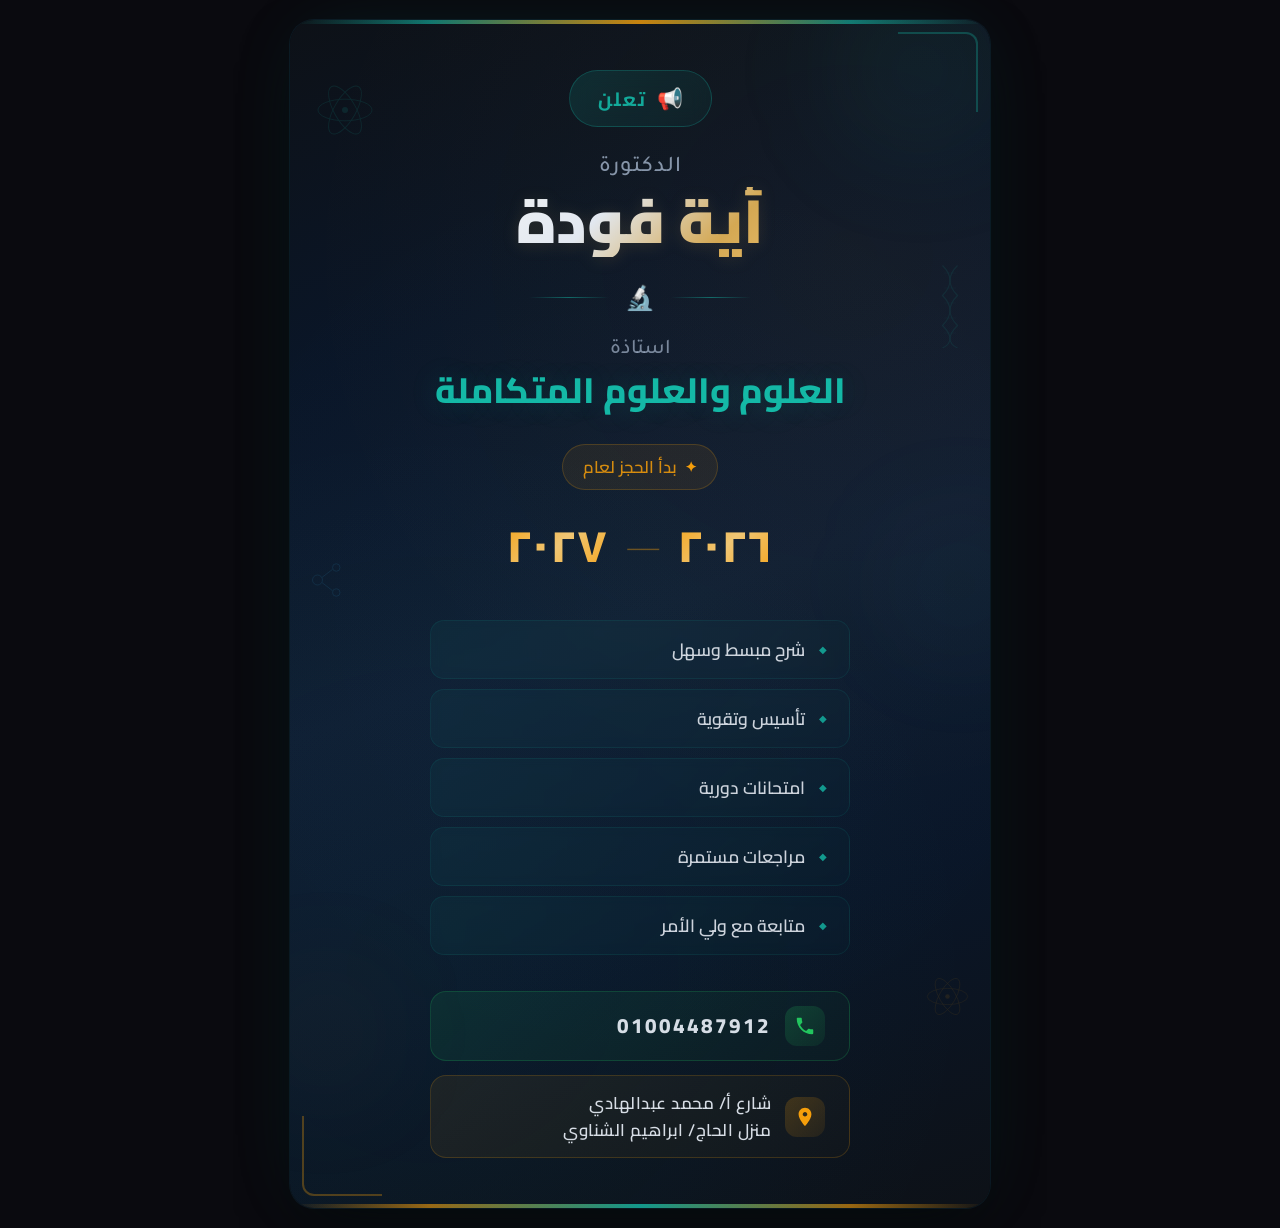
==== index.html @ d2e70451 "Initial poster design for Dr. Aya Fouda" ====
<!DOCTYPE html>
<html lang="ar" dir="rtl">
<head>
    <meta charset="UTF-8">
    <meta name="viewport" content="width=device-width, initial-scale=1.0">
    <title>الدكتورة أية فودة - استاذة العلوم</title>
    <meta name="description" content="الدكتورة أية فودة - استاذة العلوم والعلوم المتكاملة - حجز الدروس الخصوصية">
    <link rel="preconnect" href="https://fonts.googleapis.com">
    <link rel="preconnect" href="https://fonts.gstatic.com" crossorigin>
    <link href="https://fonts.googleapis.com/css2?family=Cairo:wght@400;600;700;800;900&family=Tajawal:wght@400;500;700;800;900&display=swap" rel="stylesheet">
    <link rel="stylesheet" href="style.css">
</head>
<body>
    <div class="poster" id="poster">
        <!-- Background Decorative Elements -->
        <div class="bg-pattern"></div>
        <div class="glow-orb glow-orb-1"></div>
        <div class="glow-orb glow-orb-2"></div>
        <div class="glow-orb glow-orb-3"></div>
        
        <!-- Floating Science Elements -->
        <div class="science-element atom atom-1">
            <svg viewBox="0 0 100 100" width="60" height="60">
                <ellipse cx="50" cy="50" rx="45" ry="18" fill="none" stroke="currentColor" stroke-width="1.5" transform="rotate(0 50 50)"/>
                <ellipse cx="50" cy="50" rx="45" ry="18" fill="none" stroke="currentColor" stroke-width="1.5" transform="rotate(60 50 50)"/>
                <ellipse cx="50" cy="50" rx="45" ry="18" fill="none" stroke="currentColor" stroke-width="1.5" transform="rotate(120 50 50)"/>
                <circle cx="50" cy="50" r="5" fill="currentColor"/>
            </svg>
        </div>
        <div class="science-element atom atom-2">
            <svg viewBox="0 0 100 100" width="45" height="45">
                <ellipse cx="50" cy="50" rx="45" ry="18" fill="none" stroke="currentColor" stroke-width="1.5" transform="rotate(0 50 50)"/>
                <ellipse cx="50" cy="50" rx="45" ry="18" fill="none" stroke="currentColor" stroke-width="1.5" transform="rotate(60 50 50)"/>
                <ellipse cx="50" cy="50" rx="45" ry="18" fill="none" stroke="currentColor" stroke-width="1.5" transform="rotate(120 50 50)"/>
                <circle cx="50" cy="50" r="5" fill="currentColor"/>
            </svg>
        </div>
        <div class="science-element molecule molecule-1">
            <svg viewBox="0 0 80 80" width="50" height="50">
                <circle cx="20" cy="40" r="8" fill="none" stroke="currentColor" stroke-width="1.5"/>
                <circle cx="50" cy="20" r="6" fill="none" stroke="currentColor" stroke-width="1.5"/>
                <circle cx="50" cy="60" r="6" fill="none" stroke="currentColor" stroke-width="1.5"/>
                <line x1="27" y1="36" x2="44" y2="23" stroke="currentColor" stroke-width="1.5"/>
                <line x1="27" y1="44" x2="44" y2="57" stroke="currentColor" stroke-width="1.5"/>
            </svg>
        </div>
        <div class="science-element dna dna-1">
            <svg viewBox="0 0 40 120" width="30" height="90">
                <path d="M10,10 Q30,30 10,50 Q30,70 10,90 Q30,110 10,120" fill="none" stroke="currentColor" stroke-width="1.5"/>
                <path d="M30,10 Q10,30 30,50 Q10,70 30,90 Q10,110 30,120" fill="none" stroke="currentColor" stroke-width="1.5"/>
                <line x1="12" y1="20" x2="28" y2="20" stroke="currentColor" stroke-width="1" opacity="0.5"/>
                <line x1="12" y1="40" x2="28" y2="40" stroke="currentColor" stroke-width="1" opacity="0.5"/>
                <line x1="12" y1="60" x2="28" y2="60" stroke="currentColor" stroke-width="1" opacity="0.5"/>
                <line x1="12" y1="80" x2="28" y2="80" stroke="currentColor" stroke-width="1" opacity="0.5"/>
                <line x1="12" y1="100" x2="28" y2="100" stroke="currentColor" stroke-width="1" opacity="0.5"/>
            </svg>
        </div>

        <!-- Geometric Accent Lines -->
        <div class="accent-line accent-line-top"></div>
        <div class="accent-line accent-line-bottom"></div>

        <!-- Content -->
        <div class="content">
            <!-- Header Badge -->
            <div class="header-badge">
                <span class="badge-icon">📢</span>
                <span class="badge-text">تعلن</span>
            </div>

            <!-- Main Title Section -->
            <div class="title-section">
                <p class="subtitle">الدكتورة</p>
                <h1 class="main-name">أية فودة</h1>
                <div class="title-divider">
                    <span class="divider-line"></span>
                    <span class="divider-icon">🔬</span>
                    <span class="divider-line"></span>
                </div>
                <p class="subject-title">استاذة</p>
                <h2 class="subject-name">العلوم والعلوم المتكاملة</h2>
            </div>

            <!-- Booking Section -->
            <div class="booking-section">
                <div class="booking-badge">
                    <span class="booking-icon">✦</span>
                    <span>بدأ الحجز لعام</span>
                </div>
                <div class="year-display">
                    <span class="year">٢٠٢٦</span>
                    <span class="year-separator">—</span>
                    <span class="year">٢٠٢٧</span>
                </div>
            </div>

            <!-- Features Section -->
            <div class="features-section">
                <div class="feature-item">
                    <span class="feature-icon">◆</span>
                    <span class="feature-text">شرح مبسط وسهل</span>
                </div>
                <div class="feature-item">
                    <span class="feature-icon">◆</span>
                    <span class="feature-text">تأسيس وتقوية</span>
                </div>
                <div class="feature-item">
                    <span class="feature-icon">◆</span>
                    <span class="feature-text">امتحانات دورية</span>
                </div>
                <div class="feature-item">
                    <span class="feature-icon">◆</span>
                    <span class="feature-text">مراجعات مستمرة</span>
                </div>
                <div class="feature-item">
                    <span class="feature-icon">◆</span>
                    <span class="feature-text">متابعة مع ولي الأمر</span>
                </div>
            </div>

            <!-- Contact Section -->
            <div class="contact-section">
                <div class="contact-item phone-item">
                    <div class="contact-icon-wrapper">
                        <svg class="contact-icon" viewBox="0 0 24 24" width="22" height="22" fill="currentColor">
                            <path d="M6.62 10.79c1.44 2.83 3.76 5.14 6.59 6.59l2.2-2.2c.27-.27.67-.36 1.02-.24 1.12.37 2.33.57 3.57.57.55 0 1 .45 1 1V20c0 .55-.45 1-1 1-9.39 0-17-7.61-17-17 0-.55.45-1 1-1h3.5c.55 0 1 .45 1 1 0 1.25.2 2.45.57 3.57.11.35.03.74-.25 1.02l-2.2 2.2z"/>
                        </svg>
                    </div>
                    <span class="contact-text phone-number" id="phoneNumber">01004487912</span>
                </div>
                <div class="contact-item location-item">
                    <div class="contact-icon-wrapper location-icon-wrapper">
                        <svg class="contact-icon" viewBox="0 0 24 24" width="22" height="22" fill="currentColor">
                            <path d="M12 2C8.13 2 5 5.13 5 9c0 5.25 7 13 7 13s7-7.75 7-13c0-3.87-3.13-7-7-7zm0 9.5c-1.38 0-2.5-1.12-2.5-2.5s1.12-2.5 2.5-2.5 2.5 1.12 2.5 2.5-1.12 2.5-2.5 2.5z"/>
                        </svg>
                    </div>
                    <span class="contact-text location-text">شارع أ/ محمد عبدالهادي<br>منزل الحاج/ ابراهيم الشناوي</span>
                </div>
            </div>
        </div>

        <!-- Corner Decorations -->
        <div class="corner-deco corner-top-right"></div>
        <div class="corner-deco corner-bottom-left"></div>
    </div>

    <script>
        // Add staggered animation to features
        document.addEventListener('DOMContentLoaded', () => {
            const features = document.querySelectorAll('.feature-item');
            features.forEach((feature, index) => {
                feature.style.animationDelay = `${0.8 + index * 0.15}s`;
            });
        });
    </script>
</body>
</html>
---- style.css ----
/* ============================================
   Dr. Aya Fouda - Professional Tutoring Poster
   Premium Dark Theme with Teal & Gold Accents
   ============================================ */

/* Reset & Base */
*,
*::before,
*::after {
    margin: 0;
    padding: 0;
    box-sizing: border-box;
}

body {
    font-family: 'Cairo', 'Tajawal', sans-serif;
    background: #0a0a0f;
    display: flex;
    justify-content: center;
    align-items: center;
    min-height: 100vh;
    padding: 20px;
    direction: rtl;
}

/* ============================================
   Main Poster Container
   ============================================ */
.poster {
    position: relative;
    width: 700px;
    min-height: 900px;
    background: linear-gradient(160deg, #0d1117 0%, #0a1628 25%, #0f1d32 50%, #0a1628 75%, #0d1117 100%);
    border-radius: 24px;
    overflow: hidden;
    padding: 50px 40px;
    display: flex;
    flex-direction: column;
    box-shadow:
        0 0 0 1px rgba(56, 189, 248, 0.08),
        0 25px 60px -15px rgba(0, 0, 0, 0.6),
        0 0 80px -20px rgba(20, 184, 166, 0.15);
}

/* ============================================
   Background Effects
   ============================================ */
.bg-pattern {
    position: absolute;
    top: 0;
    left: 0;
    right: 0;
    bottom: 0;
    background-image:
        radial-gradient(circle at 20% 80%, rgba(20, 184, 166, 0.04) 0%, transparent 50%),
        radial-gradient(circle at 80% 20%, rgba(245, 158, 11, 0.04) 0%, transparent 50%),
        radial-gradient(circle at 50% 50%, rgba(56, 189, 248, 0.02) 0%, transparent 70%);
    pointer-events: none;
}

.glow-orb {
    position: absolute;
    border-radius: 50%;
    filter: blur(60px);
    pointer-events: none;
    animation: pulseGlow 6s ease-in-out infinite alternate;
}

.glow-orb-1 {
    width: 200px;
    height: 200px;
    top: -50px;
    right: -30px;
    background: radial-gradient(circle, rgba(20, 184, 166, 0.15), transparent 70%);
    animation-delay: 0s;
}

.glow-orb-2 {
    width: 150px;
    height: 150px;
    bottom: 100px;
    left: -40px;
    background: radial-gradient(circle, rgba(245, 158, 11, 0.1), transparent 70%);
    animation-delay: 2s;
}

.glow-orb-3 {
    width: 180px;
    height: 180px;
    top: 40%;
    right: -60px;
    background: radial-gradient(circle, rgba(56, 189, 248, 0.08), transparent 70%);
    animation-delay: 4s;
}

@keyframes pulseGlow {
    0% { opacity: 0.5; transform: scale(0.9); }
    100% { opacity: 1; transform: scale(1.1); }
}

/* ============================================
   Science Decorative Elements
   ============================================ */
.science-element {
    position: absolute;
    pointer-events: none;
    opacity: 0.12;
    color: rgba(20, 184, 166, 1);
}

.atom-1 {
    top: 60px;
    left: 25px;
    animation: floatRotate 20s linear infinite;
}

.atom-2 {
    bottom: 180px;
    right: 20px;
    animation: floatRotate 25s linear infinite reverse;
    color: rgba(245, 158, 11, 0.8);
}

.molecule-1 {
    top: 45%;
    left: 15px;
    animation: floatUpDown 8s ease-in-out infinite;
    color: rgba(56, 189, 248, 0.9);
}

.dna-1 {
    top: 20%;
    right: 25px;
    animation: floatUpDown 10s ease-in-out infinite;
    animation-delay: 2s;
    color: rgba(20, 184, 166, 0.8);
}

@keyframes floatRotate {
    0% { transform: rotate(0deg); }
    100% { transform: rotate(360deg); }
}

@keyframes floatUpDown {
    0%, 100% { transform: translateY(0); }
    50% { transform: translateY(-15px); }
}

/* ============================================
   Accent Lines
   ============================================ */
.accent-line {
    position: absolute;
    pointer-events: none;
}

.accent-line-top {
    top: 0;
    left: 0;
    right: 0;
    height: 4px;
    background: linear-gradient(90deg,
        transparent 0%,
        rgba(20, 184, 166, 0.6) 20%,
        rgba(245, 158, 11, 0.8) 50%,
        rgba(20, 184, 166, 0.6) 80%,
        transparent 100%
    );
}

.accent-line-bottom {
    bottom: 0;
    left: 0;
    right: 0;
    height: 4px;
    background: linear-gradient(90deg,
        transparent 0%,
        rgba(245, 158, 11, 0.6) 20%,
        rgba(20, 184, 166, 0.8) 50%,
        rgba(245, 158, 11, 0.6) 80%,
        transparent 100%
    );
}

/* ============================================
   Corner Decorations
   ============================================ */
.corner-deco {
    position: absolute;
    width: 80px;
    height: 80px;
    pointer-events: none;
}

.corner-top-right {
    top: 12px;
    right: 12px;
    border-top: 2px solid rgba(20, 184, 166, 0.3);
    border-right: 2px solid rgba(20, 184, 166, 0.3);
    border-radius: 0 12px 0 0;
}

.corner-bottom-left {
    bottom: 12px;
    left: 12px;
    border-bottom: 2px solid rgba(245, 158, 11, 0.3);
    border-left: 2px solid rgba(245, 158, 11, 0.3);
    border-radius: 0 0 0 12px;
}

/* ============================================
   Content Layout
   ============================================ */
.content {
    position: relative;
    z-index: 10;
    display: flex;
    flex-direction: column;
    align-items: center;
    flex: 1;
}

/* ============================================
   Header Badge
   ============================================ */
.header-badge {
    display: inline-flex;
    align-items: center;
    gap: 10px;
    padding: 8px 28px;
    background: linear-gradient(135deg, rgba(20, 184, 166, 0.15), rgba(20, 184, 166, 0.05));
    border: 1px solid rgba(20, 184, 166, 0.25);
    border-radius: 50px;
    margin-bottom: 28px;
    animation: fadeInDown 0.6s ease-out;
    backdrop-filter: blur(10px);
}

.badge-icon {
    font-size: 1.3rem;
}

.badge-text {
    font-family: 'Cairo', sans-serif;
    font-size: 1.2rem;
    font-weight: 700;
    color: rgba(20, 184, 166, 0.9);
    letter-spacing: 2px;
}

/* ============================================
   Title Section
   ============================================ */
.title-section {
    text-align: center;
    margin-bottom: 30px;
    animation: fadeInUp 0.8s ease-out;
}

.subtitle {
    font-family: 'Tajawal', sans-serif;
    font-size: 1.4rem;
    font-weight: 500;
    color: rgba(148, 163, 184, 0.9);
    margin-bottom: 6px;
    letter-spacing: 1px;
}

.main-name {
    font-family: 'Cairo', sans-serif;
    font-size: 3.8rem;
    font-weight: 900;
    line-height: 1.15;
    margin-bottom: 16px;
    background: linear-gradient(135deg, #f5f5f5 0%, #e2e8f0 40%, #d4a853 70%, #f0c674 100%);
    -webkit-background-clip: text;
    -webkit-text-fill-color: transparent;
    background-clip: text;
    text-shadow: none;
    filter: drop-shadow(0 2px 8px rgba(212, 168, 83, 0.15));
}

.title-divider {
    display: flex;
    align-items: center;
    justify-content: center;
    gap: 16px;
    margin: 18px 0;
}

.divider-line {
    display: block;
    width: 80px;
    height: 1px;
    background: linear-gradient(90deg, transparent, rgba(20, 184, 166, 0.5), transparent);
}

.divider-icon {
    font-size: 1.5rem;
    animation: pulse 3s ease-in-out infinite;
}

@keyframes pulse {
    0%, 100% { transform: scale(1); opacity: 0.8; }
    50% { transform: scale(1.15); opacity: 1; }
}

.subject-title {
    font-family: 'Tajawal', sans-serif;
    font-size: 1.3rem;
    font-weight: 500;
    color: rgba(148, 163, 184, 0.8);
    margin-bottom: 6px;
}

.subject-name {
    font-family: 'Cairo', sans-serif;
    font-size: 2.2rem;
    font-weight: 800;
    color: #14b8a6;
    text-shadow: 0 0 30px rgba(20, 184, 166, 0.2);
    line-height: 1.3;
}

/* ============================================
   Booking Section
   ============================================ */
.booking-section {
    text-align: center;
    margin-bottom: 32px;
    animation: fadeInUp 1s ease-out;
}

.booking-badge {
    display: inline-flex;
    align-items: center;
    gap: 8px;
    padding: 6px 20px;
    background: rgba(245, 158, 11, 0.08);
    border: 1px solid rgba(245, 158, 11, 0.2);
    border-radius: 30px;
    margin-bottom: 14px;
    font-family: 'Cairo', sans-serif;
    font-size: 1.05rem;
    font-weight: 600;
    color: rgba(245, 158, 11, 0.85);
}

.booking-icon {
    color: #f59e0b;
    font-size: 0.9rem;
    animation: sparkle 2s ease-in-out infinite;
}

@keyframes sparkle {
    0%, 100% { opacity: 0.6; transform: scale(1) rotate(0deg); }
    50% { opacity: 1; transform: scale(1.3) rotate(180deg); }
}

.year-display {
    display: flex;
    align-items: center;
    justify-content: center;
    gap: 16px;
}

.year {
    font-family: 'Cairo', sans-serif;
    font-size: 2.8rem;
    font-weight: 900;
    background: linear-gradient(135deg, #f59e0b, #f0c674, #f59e0b);
    -webkit-background-clip: text;
    -webkit-text-fill-color: transparent;
    background-clip: text;
    letter-spacing: 2px;
}

.year-separator {
    color: rgba(245, 158, 11, 0.4);
    font-size: 2rem;
    font-weight: 300;
}

/* ============================================
   Features Section
   ============================================ */
.features-section {
    width: 100%;
    max-width: 420px;
    margin: 0 auto 36px;
    display: flex;
    flex-direction: column;
    gap: 10px;
}

.feature-item {
    display: flex;
    align-items: center;
    gap: 14px;
    padding: 12px 22px;
    background: linear-gradient(135deg, rgba(20, 184, 166, 0.06), rgba(20, 184, 166, 0.02));
    border: 1px solid rgba(20, 184, 166, 0.1);
    border-radius: 14px;
    transition: all 0.3s cubic-bezier(0.4, 0, 0.2, 1);
    animation: fadeInRight 0.6s ease-out both;
    backdrop-filter: blur(5px);
}

.feature-item:hover {
    background: linear-gradient(135deg, rgba(20, 184, 166, 0.12), rgba(20, 184, 166, 0.04));
    border-color: rgba(20, 184, 166, 0.25);
    transform: translateX(-4px);
    box-shadow: 0 4px 20px -5px rgba(20, 184, 166, 0.15);
}

.feature-icon {
    color: #14b8a6;
    font-size: 0.65rem;
    flex-shrink: 0;
    opacity: 0.8;
}

.feature-text {
    font-family: 'Cairo', sans-serif;
    font-size: 1.1rem;
    font-weight: 600;
    color: rgba(226, 232, 240, 0.9);
}

/* ============================================
   Contact Section
   ============================================ */
.contact-section {
    width: 100%;
    max-width: 420px;
    margin: auto auto 0;
    display: flex;
    flex-direction: column;
    gap: 14px;
    animation: fadeInUp 1.2s ease-out;
}

.contact-item {
    display: flex;
    align-items: center;
    gap: 14px;
    padding: 14px 24px;
    border-radius: 16px;
    transition: all 0.3s ease;
}

.phone-item {
    background: linear-gradient(135deg, rgba(34, 197, 94, 0.1), rgba(34, 197, 94, 0.03));
    border: 1px solid rgba(34, 197, 94, 0.2);
}

.phone-item:hover {
    background: linear-gradient(135deg, rgba(34, 197, 94, 0.15), rgba(34, 197, 94, 0.05));
    border-color: rgba(34, 197, 94, 0.35);
    box-shadow: 0 4px 20px -5px rgba(34, 197, 94, 0.15);
}

.location-item {
    background: linear-gradient(135deg, rgba(245, 158, 11, 0.08), rgba(245, 158, 11, 0.02));
    border: 1px solid rgba(245, 158, 11, 0.18);
}

.location-item:hover {
    background: linear-gradient(135deg, rgba(245, 158, 11, 0.12), rgba(245, 158, 11, 0.04));
    border-color: rgba(245, 158, 11, 0.3);
    box-shadow: 0 4px 20px -5px rgba(245, 158, 11, 0.15);
}

.contact-icon-wrapper {
    width: 40px;
    height: 40px;
    border-radius: 12px;
    display: flex;
    align-items: center;
    justify-content: center;
    flex-shrink: 0;
    background: linear-gradient(135deg, rgba(34, 197, 94, 0.2), rgba(34, 197, 94, 0.08));
    color: #22c55e;
}

.location-icon-wrapper {
    background: linear-gradient(135deg, rgba(245, 158, 11, 0.2), rgba(245, 158, 11, 0.08));
    color: #f59e0b;
}

.contact-icon {
    color: inherit;
}

.contact-text {
    font-family: 'Cairo', sans-serif;
    font-size: 1.15rem;
    font-weight: 700;
    color: rgba(226, 232, 240, 0.95);
    letter-spacing: 0.5px;
}

.phone-number {
    direction: ltr;
    unicode-bidi: bidi-override;
    font-size: 1.3rem;
    font-weight: 800;
    letter-spacing: 2px;
}

.location-text {
    line-height: 1.6;
    font-size: 1.05rem;
    font-weight: 600;
}

/* ============================================
   Animations
   ============================================ */
@keyframes fadeInDown {
    from { opacity: 0; transform: translateY(-20px); }
    to { opacity: 1; transform: translateY(0); }
}

@keyframes fadeInUp {
    from { opacity: 0; transform: translateY(20px); }
    to { opacity: 1; transform: translateY(0); }
}

@keyframes fadeInRight {
    from { opacity: 0; transform: translateX(25px); }
    to { opacity: 1; transform: translateX(0); }
}

/* ============================================
   Responsive
   ============================================ */
@media (max-width: 740px) {
    .poster {
        width: 100%;
        max-width: 500px;
        min-height: 750px;
        padding: 36px 24px;
        border-radius: 18px;
    }

    .main-name {
        font-size: 2.8rem;
    }

    .subject-name {
        font-size: 1.7rem;
    }

    .year {
        font-size: 2.2rem;
    }

    .features-section,
    .contact-section {
        max-width: 100%;
    }

    .feature-item {
        padding: 10px 16px;
    }

    .contact-item {
        padding: 12px 18px;
    }

    .science-element {
        display: none;
    }
}

@media (max-width: 400px) {
    body {
        padding: 10px;
    }

    .poster {
        padding: 28px 16px;
        border-radius: 14px;
    }

    .main-name {
        font-size: 2.2rem;
    }

    .subject-name {
        font-size: 1.4rem;
    }

    .year {
        font-size: 1.8rem;
    }
}
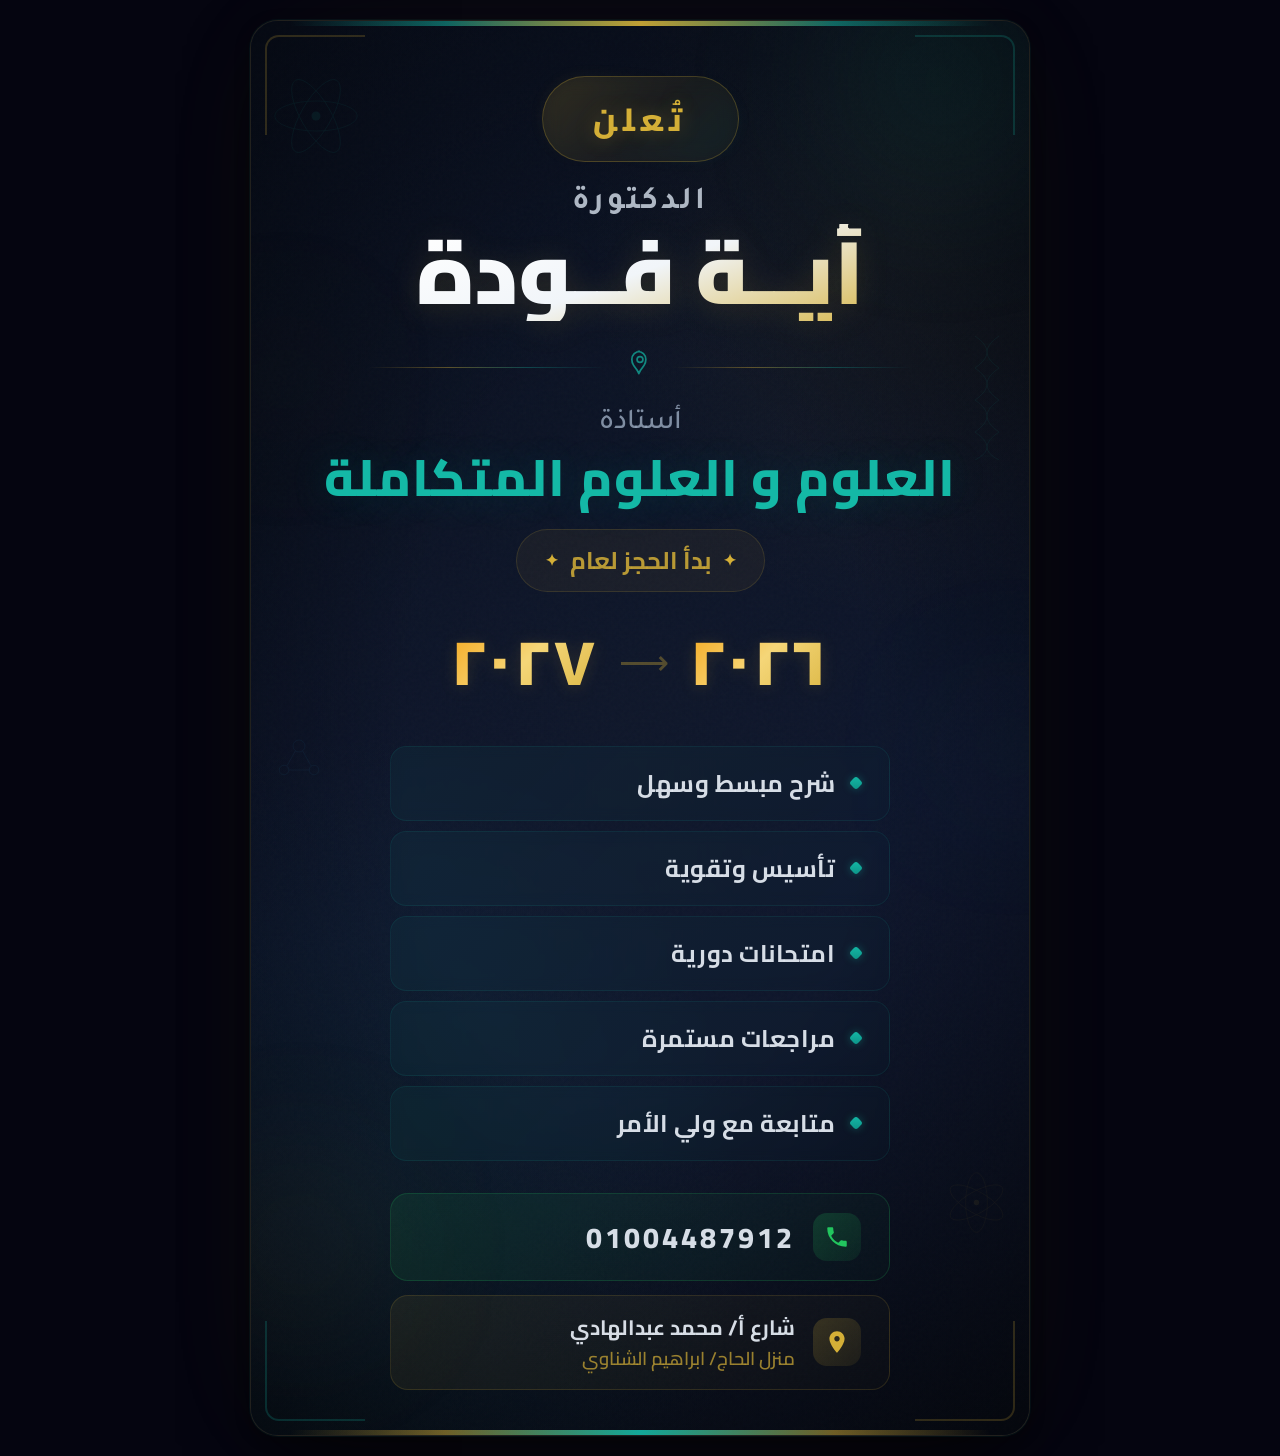
==== commit b634e2ad: "v2: Premium redesign with larger fonts" ====
--- a/index.html
+++ b/index.html
@@ -4,154 +4,175 @@
     <meta charset="UTF-8">
     <meta name="viewport" content="width=device-width, initial-scale=1.0">
     <title>الدكتورة أية فودة - استاذة العلوم</title>
-    <meta name="description" content="الدكتورة أية فودة - استاذة العلوم والعلوم المتكاملة - حجز الدروس الخصوصية">
+    <meta name="description" content="الدكتورة أية فودة - استاذة العلوم والعلوم المتكاملة">
     <link rel="preconnect" href="https://fonts.googleapis.com">
     <link rel="preconnect" href="https://fonts.gstatic.com" crossorigin>
-    <link href="https://fonts.googleapis.com/css2?family=Cairo:wght@400;600;700;800;900&family=Tajawal:wght@400;500;700;800;900&display=swap" rel="stylesheet">
+    <link href="https://fonts.googleapis.com/css2?family=Cairo:wght@400;600;700;800;900&family=Tajawal:wght@400;500;700;800;900&family=Amiri:wght@400;700&display=swap" rel="stylesheet">
     <link rel="stylesheet" href="style.css">
 </head>
 <body>
     <div class="poster" id="poster">
-        <!-- Background Decorative Elements -->
-        <div class="bg-pattern"></div>
-        <div class="glow-orb glow-orb-1"></div>
-        <div class="glow-orb glow-orb-2"></div>
-        <div class="glow-orb glow-orb-3"></div>
-        
-        <!-- Floating Science Elements -->
-        <div class="science-element atom atom-1">
-            <svg viewBox="0 0 100 100" width="60" height="60">
-                <ellipse cx="50" cy="50" rx="45" ry="18" fill="none" stroke="currentColor" stroke-width="1.5" transform="rotate(0 50 50)"/>
-                <ellipse cx="50" cy="50" rx="45" ry="18" fill="none" stroke="currentColor" stroke-width="1.5" transform="rotate(60 50 50)"/>
-                <ellipse cx="50" cy="50" rx="45" ry="18" fill="none" stroke="currentColor" stroke-width="1.5" transform="rotate(120 50 50)"/>
-                <circle cx="50" cy="50" r="5" fill="currentColor"/>
+        <!-- Layered Background Effects -->
+        <div class="bg-layer bg-gradient"></div>
+        <div class="bg-layer bg-noise"></div>
+        <div class="bg-layer bg-vignette"></div>
+
+        <!-- Ambient Glow Orbs -->
+        <div class="glow glow-1"></div>
+        <div class="glow glow-2"></div>
+        <div class="glow glow-3"></div>
+        <div class="glow glow-4"></div>
+
+        <!-- Geometric Grid Pattern -->
+        <div class="grid-pattern"></div>
+
+        <!-- Floating Science Decorations -->
+        <div class="sci-deco sci-atom-1">
+            <svg viewBox="0 0 120 120" fill="none" stroke="currentColor" stroke-width="1">
+                <ellipse cx="60" cy="60" rx="55" ry="20" transform="rotate(0 60 60)"/>
+                <ellipse cx="60" cy="60" rx="55" ry="20" transform="rotate(60 60 60)"/>
+                <ellipse cx="60" cy="60" rx="55" ry="20" transform="rotate(-60 60 60)"/>
+                <circle cx="60" cy="60" r="6" fill="currentColor" stroke="none"/>
             </svg>
         </div>
-        <div class="science-element atom atom-2">
-            <svg viewBox="0 0 100 100" width="45" height="45">
-                <ellipse cx="50" cy="50" rx="45" ry="18" fill="none" stroke="currentColor" stroke-width="1.5" transform="rotate(0 50 50)"/>
-                <ellipse cx="50" cy="50" rx="45" ry="18" fill="none" stroke="currentColor" stroke-width="1.5" transform="rotate(60 50 50)"/>
-                <ellipse cx="50" cy="50" rx="45" ry="18" fill="none" stroke="currentColor" stroke-width="1.5" transform="rotate(120 50 50)"/>
-                <circle cx="50" cy="50" r="5" fill="currentColor"/>
+        <div class="sci-deco sci-atom-2">
+            <svg viewBox="0 0 120 120" fill="none" stroke="currentColor" stroke-width="1">
+                <ellipse cx="60" cy="60" rx="55" ry="20" transform="rotate(30 60 60)"/>
+                <ellipse cx="60" cy="60" rx="55" ry="20" transform="rotate(90 60 60)"/>
+                <ellipse cx="60" cy="60" rx="55" ry="20" transform="rotate(-30 60 60)"/>
+                <circle cx="60" cy="60" r="5" fill="currentColor" stroke="none"/>
             </svg>
         </div>
-        <div class="science-element molecule molecule-1">
-            <svg viewBox="0 0 80 80" width="50" height="50">
-                <circle cx="20" cy="40" r="8" fill="none" stroke="currentColor" stroke-width="1.5"/>
-                <circle cx="50" cy="20" r="6" fill="none" stroke="currentColor" stroke-width="1.5"/>
-                <circle cx="50" cy="60" r="6" fill="none" stroke="currentColor" stroke-width="1.5"/>
-                <line x1="27" y1="36" x2="44" y2="23" stroke="currentColor" stroke-width="1.5"/>
-                <line x1="27" y1="44" x2="44" y2="57" stroke="currentColor" stroke-width="1.5"/>
+        <div class="sci-deco sci-helix">
+            <svg viewBox="0 0 50 160" fill="none" stroke="currentColor" stroke-width="1.2">
+                <path d="M10,5 Q40,25 10,45 Q40,65 10,85 Q40,105 10,125 Q40,145 10,160"/>
+                <path d="M40,5 Q10,25 40,45 Q10,65 40,85 Q10,105 40,125 Q10,145 40,160"/>
+                <line x1="16" y1="15" x2="34" y2="15" opacity="0.4"/>
+                <line x1="16" y1="35" x2="34" y2="35" opacity="0.4"/>
+                <line x1="16" y1="55" x2="34" y2="55" opacity="0.4"/>
+                <line x1="16" y1="75" x2="34" y2="75" opacity="0.4"/>
+                <line x1="16" y1="95" x2="34" y2="95" opacity="0.4"/>
+                <line x1="16" y1="115" x2="34" y2="115" opacity="0.4"/>
+                <line x1="16" y1="135" x2="34" y2="135" opacity="0.4"/>
+                <line x1="16" y1="155" x2="34" y2="155" opacity="0.4"/>
             </svg>
         </div>
-        <div class="science-element dna dna-1">
-            <svg viewBox="0 0 40 120" width="30" height="90">
-                <path d="M10,10 Q30,30 10,50 Q30,70 10,90 Q30,110 10,120" fill="none" stroke="currentColor" stroke-width="1.5"/>
-                <path d="M30,10 Q10,30 30,50 Q10,70 30,90 Q10,110 30,120" fill="none" stroke="currentColor" stroke-width="1.5"/>
-                <line x1="12" y1="20" x2="28" y2="20" stroke="currentColor" stroke-width="1" opacity="0.5"/>
-                <line x1="12" y1="40" x2="28" y2="40" stroke="currentColor" stroke-width="1" opacity="0.5"/>
-                <line x1="12" y1="60" x2="28" y2="60" stroke="currentColor" stroke-width="1" opacity="0.5"/>
-                <line x1="12" y1="80" x2="28" y2="80" stroke="currentColor" stroke-width="1" opacity="0.5"/>
-                <line x1="12" y1="100" x2="28" y2="100" stroke="currentColor" stroke-width="1" opacity="0.5"/>
+        <div class="sci-deco sci-molecule">
+            <svg viewBox="0 0 100 100" fill="none" stroke="currentColor" stroke-width="1.2">
+                <circle cx="50" cy="30" r="10"/>
+                <circle cx="25" cy="70" r="8"/>
+                <circle cx="75" cy="70" r="8"/>
+                <line x1="44" y1="38" x2="30" y2="63"/>
+                <line x1="56" y1="38" x2="70" y2="63"/>
+                <line x1="33" y1="70" x2="67" y2="70"/>
             </svg>
         </div>
 
-        <!-- Geometric Accent Lines -->
-        <div class="accent-line accent-line-top"></div>
-        <div class="accent-line accent-line-bottom"></div>
+        <!-- Top Accent Bar -->
+        <div class="top-bar"></div>
+        <div class="bottom-bar"></div>
 
-        <!-- Content -->
+        <!-- Corner Frames -->
+        <div class="frame frame-tl"></div>
+        <div class="frame frame-tr"></div>
+        <div class="frame frame-bl"></div>
+        <div class="frame frame-br"></div>
+
+        <!-- ============ CONTENT ============ -->
         <div class="content">
-            <!-- Header Badge -->
-            <div class="header-badge">
-                <span class="badge-icon">📢</span>
-                <span class="badge-text">تعلن</span>
+
+            <!-- Announcement Badge -->
+            <div class="announce-badge">
+                <div class="badge-glow"></div>
+                <span class="badge-label">تُعلن</span>
             </div>
 
-            <!-- Main Title Section -->
-            <div class="title-section">
-                <p class="subtitle">الدكتورة</p>
-                <h1 class="main-name">أية فودة</h1>
-                <div class="title-divider">
-                    <span class="divider-line"></span>
-                    <span class="divider-icon">🔬</span>
-                    <span class="divider-line"></span>
-                </div>
-                <p class="subject-title">استاذة</p>
-                <h2 class="subject-name">العلوم والعلوم المتكاملة</h2>
+            <!-- Name Section -->
+            <div class="name-section">
+                <span class="pre-title">الدكتورة</span>
+                <h1 class="doctor-name">أيــة فــودة</h1>
             </div>
 
-            <!-- Booking Section -->
+            <!-- Elegant Separator -->
+            <div class="separator">
+                <div class="sep-line"></div>
+                <div class="sep-diamond">
+                    <svg viewBox="0 0 24 24" width="28" height="28" fill="none" stroke="currentColor" stroke-width="1.5">
+                        <path d="M12 2C8.13 2 5 5.13 5 9c0 1.74.5 3.37 1.41 4.84.95 1.54 2.2 2.86 3.16 4.4.47.75.81 1.45 1.17 2.26.1.24.34.5.26.5s.16-.26.26-.5c.36-.81.7-1.51 1.17-2.26.96-1.54 2.21-2.86 3.16-4.4C16.5 12.37 17 10.74 17 9c0-3.87-3.13-7-7-7z"/>
+                        <circle cx="12" cy="9" r="2.5"/>
+                    </svg>
+                </div>
+                <div class="sep-line"></div>
+            </div>
+
+            <!-- Subject Section -->
+            <div class="subject-section">
+                <span class="subject-label">أستاذة</span>
+                <h2 class="subject-name">العلوم و العلوم المتكاملة</h2>
+            </div>
+
+            <!-- Year / Booking Section -->
             <div class="booking-section">
-                <div class="booking-badge">
-                    <span class="booking-icon">✦</span>
-                    <span>بدأ الحجز لعام</span>
+                <div class="booking-label">
+                    <span class="sparkle">✦</span>
+                    بدأ الحجز لعام
+                    <span class="sparkle">✦</span>
                 </div>
-                <div class="year-display">
-                    <span class="year">٢٠٢٦</span>
-                    <span class="year-separator">—</span>
-                    <span class="year">٢٠٢٧</span>
+                <div class="year-row">
+                    <span class="year-num">٢٠٢٦</span>
+                    <span class="year-dash">⟶</span>
+                    <span class="year-num">٢٠٢٧</span>
                 </div>
             </div>
 
-            <!-- Features Section -->
-            <div class="features-section">
-                <div class="feature-item">
-                    <span class="feature-icon">◆</span>
-                    <span class="feature-text">شرح مبسط وسهل</span>
+            <!-- Features -->
+            <div class="features">
+                <div class="feat">
+                    <span class="feat-dot"></span>
+                    <span class="feat-txt">شرح مبسط وسهل</span>
                 </div>
-                <div class="feature-item">
-                    <span class="feature-icon">◆</span>
-                    <span class="feature-text">تأسيس وتقوية</span>
+                <div class="feat">
+                    <span class="feat-dot"></span>
+                    <span class="feat-txt">تأسيس وتقوية</span>
                 </div>
-                <div class="feature-item">
-                    <span class="feature-icon">◆</span>
-                    <span class="feature-text">امتحانات دورية</span>
+                <div class="feat">
+                    <span class="feat-dot"></span>
+                    <span class="feat-txt">امتحانات دورية</span>
                 </div>
-                <div class="feature-item">
-                    <span class="feature-icon">◆</span>
-                    <span class="feature-text">مراجعات مستمرة</span>
+                <div class="feat">
+                    <span class="feat-dot"></span>
+                    <span class="feat-txt">مراجعات مستمرة</span>
                 </div>
-                <div class="feature-item">
-                    <span class="feature-icon">◆</span>
-                    <span class="feature-text">متابعة مع ولي الأمر</span>
+                <div class="feat">
+                    <span class="feat-dot"></span>
+                    <span class="feat-txt">متابعة مع ولي الأمر</span>
                 </div>
             </div>
 
-            <!-- Contact Section -->
-            <div class="contact-section">
-                <div class="contact-item phone-item">
-                    <div class="contact-icon-wrapper">
-                        <svg class="contact-icon" viewBox="0 0 24 24" width="22" height="22" fill="currentColor">
+            <!-- Contact Area -->
+            <div class="contact-area">
+                <div class="contact-card phone-card">
+                    <div class="c-icon-box green-icon">
+                        <svg viewBox="0 0 24 24" width="26" height="26" fill="currentColor">
                             <path d="M6.62 10.79c1.44 2.83 3.76 5.14 6.59 6.59l2.2-2.2c.27-.27.67-.36 1.02-.24 1.12.37 2.33.57 3.57.57.55 0 1 .45 1 1V20c0 .55-.45 1-1 1-9.39 0-17-7.61-17-17 0-.55.45-1 1-1h3.5c.55 0 1 .45 1 1 0 1.25.2 2.45.57 3.57.11.35.03.74-.25 1.02l-2.2 2.2z"/>
                         </svg>
                     </div>
-                    <span class="contact-text phone-number" id="phoneNumber">01004487912</span>
+                    <span class="c-text phone-num">01004487912</span>
                 </div>
-                <div class="contact-item location-item">
-                    <div class="contact-icon-wrapper location-icon-wrapper">
-                        <svg class="contact-icon" viewBox="0 0 24 24" width="22" height="22" fill="currentColor">
+                <div class="contact-card loc-card">
+                    <div class="c-icon-box gold-icon">
+                        <svg viewBox="0 0 24 24" width="26" height="26" fill="currentColor">
                             <path d="M12 2C8.13 2 5 5.13 5 9c0 5.25 7 13 7 13s7-7.75 7-13c0-3.87-3.13-7-7-7zm0 9.5c-1.38 0-2.5-1.12-2.5-2.5s1.12-2.5 2.5-2.5 2.5 1.12 2.5 2.5-1.12 2.5-2.5 2.5z"/>
                         </svg>
                     </div>
-                    <span class="contact-text location-text">شارع أ/ محمد عبدالهادي<br>منزل الحاج/ ابراهيم الشناوي</span>
+                    <div class="c-text loc-text">
+                        <span>شارع أ/ محمد عبدالهادي</span>
+                        <span class="loc-sub">منزل الحاج/ ابراهيم الشناوي</span>
+                    </div>
                 </div>
             </div>
+
         </div>
-
-        <!-- Corner Decorations -->
-        <div class="corner-deco corner-top-right"></div>
-        <div class="corner-deco corner-bottom-left"></div>
     </div>
-
-    <script>
-        // Add staggered animation to features
-        document.addEventListener('DOMContentLoaded', () => {
-            const features = document.querySelectorAll('.feature-item');
-            features.forEach((feature, index) => {
-                feature.style.animationDelay = `${0.8 + index * 0.15}s`;
-            });
-        });
-    </script>
 </body>
 </html>
--- a/style.css
+++ b/style.css
@@ -1,20 +1,14 @@
-/* ============================================
-   Dr. Aya Fouda - Professional Tutoring Poster
-   Premium Dark Theme with Teal & Gold Accents
-   ============================================ */
-
-/* Reset & Base */
-*,
-*::before,
-*::after {
-    margin: 0;
-    padding: 0;
-    box-sizing: border-box;
-}
+/* ======================================================
+   DR. AYA FOUDA - PREMIUM PROFESSIONAL POSTER v2
+   Deep Navy + Gold + Teal | Ultra Premium Design
+   ====================================================== */
+
+/* ---- Reset ---- */
+*, *::before, *::after { margin: 0; padding: 0; box-sizing: border-box; }
 
 body {
     font-family: 'Cairo', 'Tajawal', sans-serif;
-    background: #0a0a0f;
+    background: #050510;
     display: flex;
     justify-content: center;
     align-items: center;
@@ -23,194 +17,190 @@
     direction: rtl;
 }
 
-/* ============================================
-   Main Poster Container
-   ============================================ */
+/* ======================================================
+   POSTER CONTAINER
+   ====================================================== */
 .poster {
     position: relative;
-    width: 700px;
-    min-height: 900px;
-    background: linear-gradient(160deg, #0d1117 0%, #0a1628 25%, #0f1d32 50%, #0a1628 75%, #0d1117 100%);
-    border-radius: 24px;
+    width: 780px;
+    min-height: 1050px;
+    background: #080d1a;
+    border-radius: 28px;
     overflow: hidden;
-    padding: 50px 40px;
+    padding: 55px 50px 45px;
     display: flex;
     flex-direction: column;
+    border: 1px solid rgba(212, 175, 55, 0.12);
     box-shadow:
-        0 0 0 1px rgba(56, 189, 248, 0.08),
-        0 25px 60px -15px rgba(0, 0, 0, 0.6),
-        0 0 80px -20px rgba(20, 184, 166, 0.15);
-}
-
-/* ============================================
-   Background Effects
-   ============================================ */
-.bg-pattern {
-    position: absolute;
+        0 0 0 1px rgba(20, 184, 166, 0.06),
+        0 4px 15px rgba(0,0,0,0.3),
+        0 30px 80px -20px rgba(0, 0, 0, 0.7),
+        0 0 120px -30px rgba(212, 175, 55, 0.08),
+        inset 0 1px 0 rgba(255,255,255,0.03);
+}
+
+/* ======================================================
+   BACKGROUND LAYERS
+   ====================================================== */
+.bg-layer {
+    position: absolute;
+    inset: 0;
+    pointer-events: none;
+}
+
+.bg-gradient {
+    background:
+        radial-gradient(ellipse 70% 50% at 15% 85%, rgba(20, 184, 166, 0.07) 0%, transparent 70%),
+        radial-gradient(ellipse 60% 40% at 85% 15%, rgba(212, 175, 55, 0.06) 0%, transparent 70%),
+        radial-gradient(ellipse 80% 60% at 50% 50%, rgba(15, 23, 42, 0.9) 0%, transparent 100%),
+        linear-gradient(170deg, #0a1225 0%, #070e1e 30%, #0d1530 60%, #080d1a 100%);
+}
+
+.bg-noise {
+    opacity: 0.025;
+    background-image: url("data:image/svg+xml,%3Csvg viewBox='0 0 256 256' xmlns='http://www.w3.org/2000/svg'%3E%3Cfilter id='n'%3E%3CfeTurbulence type='fractalNoise' baseFrequency='0.9' numOctaves='4' stitchTiles='stitch'/%3E%3C/filter%3E%3Crect width='100%25' height='100%25' filter='url(%23n)'/%3E%3C/svg%3E");
+}
+
+.bg-vignette {
+    background: radial-gradient(ellipse 75% 65% at center, transparent 40%, rgba(0,0,0,0.5) 100%);
+}
+
+/* ======================================================
+   GLOW ORBS
+   ====================================================== */
+.glow {
+    position: absolute;
+    border-radius: 50%;
+    filter: blur(80px);
+    pointer-events: none;
+    animation: breathe 8s ease-in-out infinite alternate;
+}
+.glow-1 {
+    width: 280px; height: 280px;
+    top: -80px; right: -50px;
+    background: radial-gradient(circle, rgba(20, 184, 166, 0.18), transparent 70%);
+}
+.glow-2 {
+    width: 220px; height: 220px;
+    bottom: 80px; left: -60px;
+    background: radial-gradient(circle, rgba(212, 175, 55, 0.12), transparent 70%);
+    animation-delay: 3s;
+}
+.glow-3 {
+    width: 180px; height: 180px;
+    top: 45%; right: -70px;
+    background: radial-gradient(circle, rgba(56, 189, 248, 0.08), transparent 70%);
+    animation-delay: 5s;
+}
+.glow-4 {
+    width: 150px; height: 150px;
+    top: 20%; left: -40px;
+    background: radial-gradient(circle, rgba(212, 175, 55, 0.07), transparent 70%);
+    animation-delay: 7s;
+}
+@keyframes breathe {
+    0% { opacity: 0.5; transform: scale(0.85); }
+    100% { opacity: 1; transform: scale(1.15); }
+}
+
+/* ======================================================
+   GRID PATTERN
+   ====================================================== */
+.grid-pattern {
+    position: absolute;
+    inset: 0;
+    pointer-events: none;
+    opacity: 0.02;
+    background-image:
+        linear-gradient(rgba(255,255,255,0.1) 1px, transparent 1px),
+        linear-gradient(90deg, rgba(255,255,255,0.1) 1px, transparent 1px);
+    background-size: 60px 60px;
+}
+
+/* ======================================================
+   SCIENCE DECORATIONS
+   ====================================================== */
+.sci-deco {
+    position: absolute;
+    pointer-events: none;
+    opacity: 0.08;
+}
+.sci-atom-1 {
+    width: 90px; height: 90px;
+    top: 50px; left: 20px;
+    color: rgba(20, 184, 166, 1);
+    animation: spinSlow 30s linear infinite;
+}
+.sci-atom-2 {
+    width: 65px; height: 65px;
+    bottom: 200px; right: 20px;
+    color: rgba(212, 175, 55, 0.9);
+    animation: spinSlow 25s linear infinite reverse;
+}
+.sci-helix {
+    width: 40px; height: 140px;
+    top: 22%; right: 22px;
+    color: rgba(20, 184, 166, 0.9);
+    animation: drift 12s ease-in-out infinite;
+}
+.sci-molecule {
+    width: 60px; height: 60px;
+    top: 50%; left: 18px;
+    color: rgba(56, 189, 248, 0.9);
+    animation: drift 10s ease-in-out infinite;
+    animation-delay: 4s;
+}
+@keyframes spinSlow { to { transform: rotate(360deg); } }
+@keyframes drift {
+    0%, 100% { transform: translateY(0); }
+    50% { transform: translateY(-12px); }
+}
+
+/* ======================================================
+   TOP / BOTTOM ACCENT BARS
+   ====================================================== */
+.top-bar, .bottom-bar {
+    position: absolute;
+    left: 0; right: 0;
+    height: 5px;
+    pointer-events: none;
+}
+.top-bar {
     top: 0;
-    left: 0;
-    right: 0;
+    background: linear-gradient(90deg,
+        transparent 5%,
+        rgba(20, 184, 166, 0.5) 25%,
+        rgba(212, 175, 55, 0.9) 50%,
+        rgba(20, 184, 166, 0.5) 75%,
+        transparent 95%);
+}
+.bottom-bar {
     bottom: 0;
-    background-image:
-        radial-gradient(circle at 20% 80%, rgba(20, 184, 166, 0.04) 0%, transparent 50%),
-        radial-gradient(circle at 80% 20%, rgba(245, 158, 11, 0.04) 0%, transparent 50%),
-        radial-gradient(circle at 50% 50%, rgba(56, 189, 248, 0.02) 0%, transparent 70%);
+    background: linear-gradient(90deg,
+        transparent 5%,
+        rgba(212, 175, 55, 0.5) 25%,
+        rgba(20, 184, 166, 0.9) 50%,
+        rgba(212, 175, 55, 0.5) 75%,
+        transparent 95%);
+}
+
+/* ======================================================
+   CORNER FRAMES
+   ====================================================== */
+.frame {
+    position: absolute;
+    width: 100px;
+    height: 100px;
     pointer-events: none;
 }
-
-.glow-orb {
-    position: absolute;
-    border-radius: 50%;
-    filter: blur(60px);
-    pointer-events: none;
-    animation: pulseGlow 6s ease-in-out infinite alternate;
-}
-
-.glow-orb-1 {
-    width: 200px;
-    height: 200px;
-    top: -50px;
-    right: -30px;
-    background: radial-gradient(circle, rgba(20, 184, 166, 0.15), transparent 70%);
-    animation-delay: 0s;
-}
-
-.glow-orb-2 {
-    width: 150px;
-    height: 150px;
-    bottom: 100px;
-    left: -40px;
-    background: radial-gradient(circle, rgba(245, 158, 11, 0.1), transparent 70%);
-    animation-delay: 2s;
-}
-
-.glow-orb-3 {
-    width: 180px;
-    height: 180px;
-    top: 40%;
-    right: -60px;
-    background: radial-gradient(circle, rgba(56, 189, 248, 0.08), transparent 70%);
-    animation-delay: 4s;
-}
-
-@keyframes pulseGlow {
-    0% { opacity: 0.5; transform: scale(0.9); }
-    100% { opacity: 1; transform: scale(1.1); }
-}
-
-/* ============================================
-   Science Decorative Elements
-   ============================================ */
-.science-element {
-    position: absolute;
-    pointer-events: none;
-    opacity: 0.12;
-    color: rgba(20, 184, 166, 1);
-}
-
-.atom-1 {
-    top: 60px;
-    left: 25px;
-    animation: floatRotate 20s linear infinite;
-}
-
-.atom-2 {
-    bottom: 180px;
-    right: 20px;
-    animation: floatRotate 25s linear infinite reverse;
-    color: rgba(245, 158, 11, 0.8);
-}
-
-.molecule-1 {
-    top: 45%;
-    left: 15px;
-    animation: floatUpDown 8s ease-in-out infinite;
-    color: rgba(56, 189, 248, 0.9);
-}
-
-.dna-1 {
-    top: 20%;
-    right: 25px;
-    animation: floatUpDown 10s ease-in-out infinite;
-    animation-delay: 2s;
-    color: rgba(20, 184, 166, 0.8);
-}
-
-@keyframes floatRotate {
-    0% { transform: rotate(0deg); }
-    100% { transform: rotate(360deg); }
-}
-
-@keyframes floatUpDown {
-    0%, 100% { transform: translateY(0); }
-    50% { transform: translateY(-15px); }
-}
-
-/* ============================================
-   Accent Lines
-   ============================================ */
-.accent-line {
-    position: absolute;
-    pointer-events: none;
-}
-
-.accent-line-top {
-    top: 0;
-    left: 0;
-    right: 0;
-    height: 4px;
-    background: linear-gradient(90deg,
-        transparent 0%,
-        rgba(20, 184, 166, 0.6) 20%,
-        rgba(245, 158, 11, 0.8) 50%,
-        rgba(20, 184, 166, 0.6) 80%,
-        transparent 100%
-    );
-}
-
-.accent-line-bottom {
-    bottom: 0;
-    left: 0;
-    right: 0;
-    height: 4px;
-    background: linear-gradient(90deg,
-        transparent 0%,
-        rgba(245, 158, 11, 0.6) 20%,
-        rgba(20, 184, 166, 0.8) 50%,
-        rgba(245, 158, 11, 0.6) 80%,
-        transparent 100%
-    );
-}
-
-/* ============================================
-   Corner Decorations
-   ============================================ */
-.corner-deco {
-    position: absolute;
-    width: 80px;
-    height: 80px;
-    pointer-events: none;
-}
-
-.corner-top-right {
-    top: 12px;
-    right: 12px;
-    border-top: 2px solid rgba(20, 184, 166, 0.3);
-    border-right: 2px solid rgba(20, 184, 166, 0.3);
-    border-radius: 0 12px 0 0;
-}
-
-.corner-bottom-left {
-    bottom: 12px;
-    left: 12px;
-    border-bottom: 2px solid rgba(245, 158, 11, 0.3);
-    border-left: 2px solid rgba(245, 158, 11, 0.3);
-    border-radius: 0 0 0 12px;
-}
-
-/* ============================================
-   Content Layout
-   ============================================ */
+.frame-tl { top: 14px; left: 14px; border-top: 2px solid rgba(212, 175, 55, 0.2); border-left: 2px solid rgba(212, 175, 55, 0.2); border-radius: 14px 0 0 0; }
+.frame-tr { top: 14px; right: 14px; border-top: 2px solid rgba(20, 184, 166, 0.2); border-right: 2px solid rgba(20, 184, 166, 0.2); border-radius: 0 14px 0 0; }
+.frame-bl { bottom: 14px; left: 14px; border-bottom: 2px solid rgba(20, 184, 166, 0.2); border-left: 2px solid rgba(20, 184, 166, 0.2); border-radius: 0 0 0 14px; }
+.frame-br { bottom: 14px; right: 14px; border-bottom: 2px solid rgba(212, 175, 55, 0.2); border-right: 2px solid rgba(212, 175, 55, 0.2); border-radius: 0 0 14px 0; }
+
+/* ======================================================
+   CONTENT WRAPPER
+   ====================================================== */
 .content {
     position: relative;
     z-index: 10;
@@ -218,381 +208,342 @@
     flex-direction: column;
     align-items: center;
     flex: 1;
-}
-
-/* ============================================
-   Header Badge
-   ============================================ */
-.header-badge {
+    gap: 6px;
+}
+
+/* ======================================================
+   ANNOUNCEMENT BADGE
+   ====================================================== */
+.announce-badge {
+    position: relative;
     display: inline-flex;
     align-items: center;
-    gap: 10px;
-    padding: 8px 28px;
-    background: linear-gradient(135deg, rgba(20, 184, 166, 0.15), rgba(20, 184, 166, 0.05));
-    border: 1px solid rgba(20, 184, 166, 0.25);
-    border-radius: 50px;
-    margin-bottom: 28px;
-    animation: fadeInDown 0.6s ease-out;
-    backdrop-filter: blur(10px);
-}
-
-.badge-icon {
-    font-size: 1.3rem;
-}
-
-.badge-text {
-    font-family: 'Cairo', sans-serif;
-    font-size: 1.2rem;
-    font-weight: 700;
-    color: rgba(20, 184, 166, 0.9);
-    letter-spacing: 2px;
-}
-
-/* ============================================
-   Title Section
-   ============================================ */
-.title-section {
+    justify-content: center;
+    padding: 12px 50px;
+    border-radius: 60px;
+    background: linear-gradient(135deg, rgba(212, 175, 55, 0.12), rgba(212, 175, 55, 0.04));
+    border: 1.5px solid rgba(212, 175, 55, 0.25);
+    margin-bottom: 16px;
+    backdrop-filter: blur(12px);
+}
+.badge-glow {
+    position: absolute;
+    inset: -1px;
+    border-radius: inherit;
+    background: linear-gradient(135deg, rgba(212, 175, 55, 0.15), transparent, rgba(20, 184, 166, 0.1));
+    filter: blur(8px);
+    opacity: 0.6;
+    z-index: -1;
+}
+.badge-label {
+    font-family: 'Cairo', sans-serif;
+    font-size: 2rem;
+    font-weight: 800;
+    color: #d4af37;
+    letter-spacing: 6px;
+    text-shadow: 0 0 20px rgba(212, 175, 55, 0.3);
+}
+
+/* ======================================================
+   NAME SECTION
+   ====================================================== */
+.name-section {
     text-align: center;
-    margin-bottom: 30px;
-    animation: fadeInUp 0.8s ease-out;
-}
-
-.subtitle {
+    margin-bottom: 8px;
+}
+.pre-title {
+    display: block;
     font-family: 'Tajawal', sans-serif;
-    font-size: 1.4rem;
-    font-weight: 500;
-    color: rgba(148, 163, 184, 0.9);
-    margin-bottom: 6px;
-    letter-spacing: 1px;
-}
-
-.main-name {
-    font-family: 'Cairo', sans-serif;
-    font-size: 3.8rem;
+    font-size: 2rem;
+    font-weight: 600;
+    color: rgba(203, 213, 225, 0.85);
+    letter-spacing: 3px;
+    margin-bottom: 2px;
+}
+.doctor-name {
+    font-family: 'Cairo', sans-serif;
+    font-size: 5.5rem;
     font-weight: 900;
-    line-height: 1.15;
-    margin-bottom: 16px;
-    background: linear-gradient(135deg, #f5f5f5 0%, #e2e8f0 40%, #d4a853 70%, #f0c674 100%);
+    line-height: 1.1;
+    background: linear-gradient(160deg, #ffffff 0%, #f1f5f9 25%, #d4af37 55%, #f5d678 80%, #d4af37 100%);
+    background-size: 200% 200%;
     -webkit-background-clip: text;
     -webkit-text-fill-color: transparent;
     background-clip: text;
-    text-shadow: none;
-    filter: drop-shadow(0 2px 8px rgba(212, 168, 83, 0.15));
-}
-
-.title-divider {
+    animation: shimmer 6s ease-in-out infinite;
+    filter: drop-shadow(0 4px 15px rgba(212, 175, 55, 0.15));
+}
+@keyframes shimmer {
+    0%, 100% { background-position: 0% 50%; }
+    50% { background-position: 100% 50%; }
+}
+
+/* ======================================================
+   SEPARATOR
+   ====================================================== */
+.separator {
     display: flex;
     align-items: center;
     justify-content: center;
-    gap: 16px;
-    margin: 18px 0;
-}
-
-.divider-line {
+    gap: 20px;
+    width: 80%;
+    margin: 14px 0;
+}
+.sep-line {
+    flex: 1;
+    height: 1px;
+    background: linear-gradient(90deg, transparent, rgba(212, 175, 55, 0.4), rgba(20, 184, 166, 0.3), transparent);
+}
+.sep-diamond {
+    color: #14b8a6;
+    opacity: 0.7;
+    animation: pulseIcon 4s ease-in-out infinite;
+}
+@keyframes pulseIcon {
+    0%, 100% { transform: scale(1); opacity: 0.6; }
+    50% { transform: scale(1.15); opacity: 1; }
+}
+
+/* ======================================================
+   SUBJECT SECTION
+   ====================================================== */
+.subject-section {
+    text-align: center;
+    margin-bottom: 14px;
+}
+.subject-label {
     display: block;
-    width: 80px;
-    height: 1px;
-    background: linear-gradient(90deg, transparent, rgba(20, 184, 166, 0.5), transparent);
-}
-
-.divider-icon {
-    font-size: 1.5rem;
-    animation: pulse 3s ease-in-out infinite;
-}
-
-@keyframes pulse {
-    0%, 100% { transform: scale(1); opacity: 0.8; }
-    50% { transform: scale(1.15); opacity: 1; }
-}
-
-.subject-title {
     font-family: 'Tajawal', sans-serif;
-    font-size: 1.3rem;
+    font-size: 1.8rem;
     font-weight: 500;
-    color: rgba(148, 163, 184, 0.8);
-    margin-bottom: 6px;
-}
-
+    color: rgba(148, 163, 184, 0.85);
+    margin-bottom: 4px;
+}
 .subject-name {
     font-family: 'Cairo', sans-serif;
-    font-size: 2.2rem;
+    font-size: 3.2rem;
     font-weight: 800;
     color: #14b8a6;
-    text-shadow: 0 0 30px rgba(20, 184, 166, 0.2);
-    line-height: 1.3;
-}
-
-/* ============================================
-   Booking Section
-   ============================================ */
+    line-height: 1.25;
+    text-shadow: 0 0 40px rgba(20, 184, 166, 0.2), 0 0 80px rgba(20, 184, 166, 0.08);
+    letter-spacing: 1px;
+}
+
+/* ======================================================
+   BOOKING SECTION
+   ====================================================== */
 .booking-section {
     text-align: center;
-    margin-bottom: 32px;
-    animation: fadeInUp 1s ease-out;
-}
-
-.booking-badge {
+    margin-bottom: 18px;
+}
+.booking-label {
     display: inline-flex;
     align-items: center;
-    gap: 8px;
-    padding: 6px 20px;
-    background: rgba(245, 158, 11, 0.08);
-    border: 1px solid rgba(245, 158, 11, 0.2);
-    border-radius: 30px;
-    margin-bottom: 14px;
-    font-family: 'Cairo', sans-serif;
-    font-size: 1.05rem;
-    font-weight: 600;
-    color: rgba(245, 158, 11, 0.85);
-}
-
-.booking-icon {
-    color: #f59e0b;
-    font-size: 0.9rem;
-    animation: sparkle 2s ease-in-out infinite;
-}
-
-@keyframes sparkle {
-    0%, 100% { opacity: 0.6; transform: scale(1) rotate(0deg); }
-    50% { opacity: 1; transform: scale(1.3) rotate(180deg); }
-}
-
-.year-display {
+    gap: 12px;
+    padding: 8px 28px;
+    border-radius: 40px;
+    background: rgba(212, 175, 55, 0.06);
+    border: 1px solid rgba(212, 175, 55, 0.15);
+    font-family: 'Cairo', sans-serif;
+    font-size: 1.5rem;
+    font-weight: 700;
+    color: rgba(212, 175, 55, 0.85);
+    margin-bottom: 10px;
+}
+.sparkle {
+    font-size: 1rem;
+    color: #d4af37;
+    animation: twinkle 2.5s ease-in-out infinite;
+}
+@keyframes twinkle {
+    0%, 100% { opacity: 0.4; transform: scale(0.8) rotate(0deg); }
+    50% { opacity: 1; transform: scale(1.4) rotate(180deg); }
+}
+.year-row {
     display: flex;
     align-items: center;
     justify-content: center;
-    gap: 16px;
-}
-
-.year {
-    font-family: 'Cairo', sans-serif;
-    font-size: 2.8rem;
+    gap: 20px;
+}
+.year-num {
+    font-family: 'Cairo', sans-serif;
+    font-size: 4rem;
     font-weight: 900;
-    background: linear-gradient(135deg, #f59e0b, #f0c674, #f59e0b);
+    background: linear-gradient(135deg, #f59e0b, #f5d678, #d4af37);
     -webkit-background-clip: text;
     -webkit-text-fill-color: transparent;
     background-clip: text;
-    letter-spacing: 2px;
-}
-
-.year-separator {
-    color: rgba(245, 158, 11, 0.4);
-    font-size: 2rem;
-    font-weight: 300;
-}
-
-/* ============================================
-   Features Section
-   ============================================ */
-.features-section {
+    letter-spacing: 3px;
+    filter: drop-shadow(0 2px 8px rgba(212, 175, 55, 0.15));
+}
+.year-dash {
+    color: rgba(212, 175, 55, 0.35);
+    font-size: 2.2rem;
+}
+
+/* ======================================================
+   FEATURES
+   ====================================================== */
+.features {
     width: 100%;
-    max-width: 420px;
-    margin: 0 auto 36px;
+    max-width: 500px;
     display: flex;
     flex-direction: column;
     gap: 10px;
-}
-
-.feature-item {
-    display: flex;
-    align-items: center;
-    gap: 14px;
-    padding: 12px 22px;
-    background: linear-gradient(135deg, rgba(20, 184, 166, 0.06), rgba(20, 184, 166, 0.02));
+    margin-bottom: 26px;
+}
+.feat {
+    display: flex;
+    align-items: center;
+    gap: 16px;
+    padding: 14px 28px;
+    border-radius: 16px;
+    background: linear-gradient(135deg, rgba(20, 184, 166, 0.06), rgba(20, 184, 166, 0.015));
     border: 1px solid rgba(20, 184, 166, 0.1);
-    border-radius: 14px;
-    transition: all 0.3s cubic-bezier(0.4, 0, 0.2, 1);
-    animation: fadeInRight 0.6s ease-out both;
-    backdrop-filter: blur(5px);
-}
-
-.feature-item:hover {
-    background: linear-gradient(135deg, rgba(20, 184, 166, 0.12), rgba(20, 184, 166, 0.04));
-    border-color: rgba(20, 184, 166, 0.25);
-    transform: translateX(-4px);
-    box-shadow: 0 4px 20px -5px rgba(20, 184, 166, 0.15);
-}
-
-.feature-icon {
-    color: #14b8a6;
-    font-size: 0.65rem;
+    transition: all 0.35s cubic-bezier(0.4, 0, 0.2, 1);
+    backdrop-filter: blur(6px);
+}
+.feat:hover {
+    background: linear-gradient(135deg, rgba(20, 184, 166, 0.14), rgba(20, 184, 166, 0.04));
+    border-color: rgba(20, 184, 166, 0.3);
+    transform: translateX(-6px);
+    box-shadow: 0 6px 25px -5px rgba(20, 184, 166, 0.15);
+}
+.feat-dot {
+    width: 10px;
+    height: 10px;
+    border-radius: 3px;
+    background: linear-gradient(135deg, #14b8a6, #0d9488);
     flex-shrink: 0;
-    opacity: 0.8;
-}
-
-.feature-text {
-    font-family: 'Cairo', sans-serif;
-    font-size: 1.1rem;
-    font-weight: 600;
-    color: rgba(226, 232, 240, 0.9);
-}
-
-/* ============================================
-   Contact Section
-   ============================================ */
-.contact-section {
-    width: 100%;
-    max-width: 420px;
-    margin: auto auto 0;
-    display: flex;
-    flex-direction: column;
-    gap: 14px;
-    animation: fadeInUp 1.2s ease-out;
-}
-
-.contact-item {
-    display: flex;
-    align-items: center;
-    gap: 14px;
-    padding: 14px 24px;
-    border-radius: 16px;
-    transition: all 0.3s ease;
-}
-
-.phone-item {
-    background: linear-gradient(135deg, rgba(34, 197, 94, 0.1), rgba(34, 197, 94, 0.03));
-    border: 1px solid rgba(34, 197, 94, 0.2);
-}
-
-.phone-item:hover {
-    background: linear-gradient(135deg, rgba(34, 197, 94, 0.15), rgba(34, 197, 94, 0.05));
-    border-color: rgba(34, 197, 94, 0.35);
-    box-shadow: 0 4px 20px -5px rgba(34, 197, 94, 0.15);
-}
-
-.location-item {
-    background: linear-gradient(135deg, rgba(245, 158, 11, 0.08), rgba(245, 158, 11, 0.02));
-    border: 1px solid rgba(245, 158, 11, 0.18);
-}
-
-.location-item:hover {
-    background: linear-gradient(135deg, rgba(245, 158, 11, 0.12), rgba(245, 158, 11, 0.04));
-    border-color: rgba(245, 158, 11, 0.3);
-    box-shadow: 0 4px 20px -5px rgba(245, 158, 11, 0.15);
-}
-
-.contact-icon-wrapper {
-    width: 40px;
-    height: 40px;
-    border-radius: 12px;
-    display: flex;
-    align-items: center;
-    justify-content: center;
-    flex-shrink: 0;
-    background: linear-gradient(135deg, rgba(34, 197, 94, 0.2), rgba(34, 197, 94, 0.08));
-    color: #22c55e;
-}
-
-.location-icon-wrapper {
-    background: linear-gradient(135deg, rgba(245, 158, 11, 0.2), rgba(245, 158, 11, 0.08));
-    color: #f59e0b;
-}
-
-.contact-icon {
-    color: inherit;
-}
-
-.contact-text {
-    font-family: 'Cairo', sans-serif;
-    font-size: 1.15rem;
+    transform: rotate(45deg);
+    box-shadow: 0 0 8px rgba(20, 184, 166, 0.4);
+}
+.feat-txt {
+    font-family: 'Cairo', sans-serif;
+    font-size: 1.5rem;
     font-weight: 700;
     color: rgba(226, 232, 240, 0.95);
     letter-spacing: 0.5px;
 }
 
-.phone-number {
+/* ======================================================
+   CONTACT AREA
+   ====================================================== */
+.contact-area {
+    width: 100%;
+    max-width: 500px;
+    display: flex;
+    flex-direction: column;
+    gap: 14px;
+    margin-top: auto;
+}
+.contact-card {
+    display: flex;
+    align-items: center;
+    gap: 18px;
+    padding: 16px 28px;
+    border-radius: 18px;
+    transition: all 0.3s ease;
+}
+.phone-card {
+    background: linear-gradient(135deg, rgba(34, 197, 94, 0.1), rgba(34, 197, 94, 0.025));
+    border: 1px solid rgba(34, 197, 94, 0.18);
+}
+.phone-card:hover {
+    background: linear-gradient(135deg, rgba(34, 197, 94, 0.16), rgba(34, 197, 94, 0.04));
+    border-color: rgba(34, 197, 94, 0.35);
+    box-shadow: 0 6px 25px -5px rgba(34, 197, 94, 0.12);
+}
+.loc-card {
+    background: linear-gradient(135deg, rgba(212, 175, 55, 0.08), rgba(212, 175, 55, 0.02));
+    border: 1px solid rgba(212, 175, 55, 0.15);
+}
+.loc-card:hover {
+    background: linear-gradient(135deg, rgba(212, 175, 55, 0.12), rgba(212, 175, 55, 0.04));
+    border-color: rgba(212, 175, 55, 0.3);
+    box-shadow: 0 6px 25px -5px rgba(212, 175, 55, 0.12);
+}
+
+/* Contact Icons */
+.c-icon-box {
+    width: 48px;
+    height: 48px;
+    border-radius: 14px;
+    display: flex;
+    align-items: center;
+    justify-content: center;
+    flex-shrink: 0;
+}
+.green-icon {
+    background: linear-gradient(135deg, rgba(34, 197, 94, 0.2), rgba(34, 197, 94, 0.08));
+    color: #22c55e;
+}
+.gold-icon {
+    background: linear-gradient(135deg, rgba(212, 175, 55, 0.2), rgba(212, 175, 55, 0.08));
+    color: #d4af37;
+}
+
+/* Contact Text */
+.c-text {
+    font-family: 'Cairo', sans-serif;
+    color: rgba(226, 232, 240, 0.95);
+}
+.phone-num {
+    font-size: 1.8rem;
+    font-weight: 800;
+    letter-spacing: 3px;
     direction: ltr;
     unicode-bidi: bidi-override;
+}
+.loc-text {
+    display: flex;
+    flex-direction: column;
+    gap: 2px;
     font-size: 1.3rem;
-    font-weight: 800;
-    letter-spacing: 2px;
-}
-
-.location-text {
-    line-height: 1.6;
-    font-size: 1.05rem;
+    font-weight: 700;
+    line-height: 1.5;
+}
+.loc-sub {
+    font-size: 1.15rem;
     font-weight: 600;
-}
-
-/* ============================================
-   Animations
-   ============================================ */
-@keyframes fadeInDown {
-    from { opacity: 0; transform: translateY(-20px); }
-    to { opacity: 1; transform: translateY(0); }
-}
-
-@keyframes fadeInUp {
-    from { opacity: 0; transform: translateY(20px); }
-    to { opacity: 1; transform: translateY(0); }
-}
-
-@keyframes fadeInRight {
-    from { opacity: 0; transform: translateX(25px); }
-    to { opacity: 1; transform: translateX(0); }
-}
-
-/* ============================================
-   Responsive
-   ============================================ */
-@media (max-width: 740px) {
+    color: rgba(212, 175, 55, 0.7);
+}
+
+/* ======================================================
+   RESPONSIVE
+   ====================================================== */
+@media (max-width: 820px) {
     .poster {
         width: 100%;
-        max-width: 500px;
-        min-height: 750px;
-        padding: 36px 24px;
+        max-width: 600px;
+        min-height: 850px;
+        padding: 40px 28px 35px;
+    }
+    .doctor-name { font-size: 4rem; }
+    .subject-name { font-size: 2.4rem; }
+    .year-num { font-size: 3rem; }
+    .badge-label { font-size: 1.6rem; }
+    .pre-title { font-size: 1.6rem; }
+    .subject-label { font-size: 1.4rem; }
+    .booking-label { font-size: 1.2rem; }
+    .feat-txt { font-size: 1.25rem; }
+    .phone-num { font-size: 1.5rem; }
+    .loc-text { font-size: 1.1rem; }
+    .features, .contact-area { max-width: 100%; }
+    .sci-deco { display: none; }
+}
+
+@media (max-width: 440px) {
+    body { padding: 8px; }
+    .poster {
+        padding: 28px 16px 25px;
         border-radius: 18px;
+        min-height: 700px;
     }
-
-    .main-name {
-        font-size: 2.8rem;
-    }
-
-    .subject-name {
-        font-size: 1.7rem;
-    }
-
-    .year {
-        font-size: 2.2rem;
-    }
-
-    .features-section,
-    .contact-section {
-        max-width: 100%;
-    }
-
-    .feature-item {
-        padding: 10px 16px;
-    }
-
-    .contact-item {
-        padding: 12px 18px;
-    }
-
-    .science-element {
-        display: none;
-    }
-}
-
-@media (max-width: 400px) {
-    body {
-        padding: 10px;
-    }
-
-    .poster {
-        padding: 28px 16px;
-        border-radius: 14px;
-    }
-
-    .main-name {
-        font-size: 2.2rem;
-    }
-
-    .subject-name {
-        font-size: 1.4rem;
-    }
-
-    .year {
-        font-size: 1.8rem;
-    }
-}
+    .doctor-name { font-size: 3rem; }
+    .subject-name { font-size: 1.8rem; }
+    .year-num { font-size: 2.4rem; }
+    .feat { padding: 10px 16px; }
+    .contact-card { padding: 12px 16px; }
+    .frame { display: none; }
+}
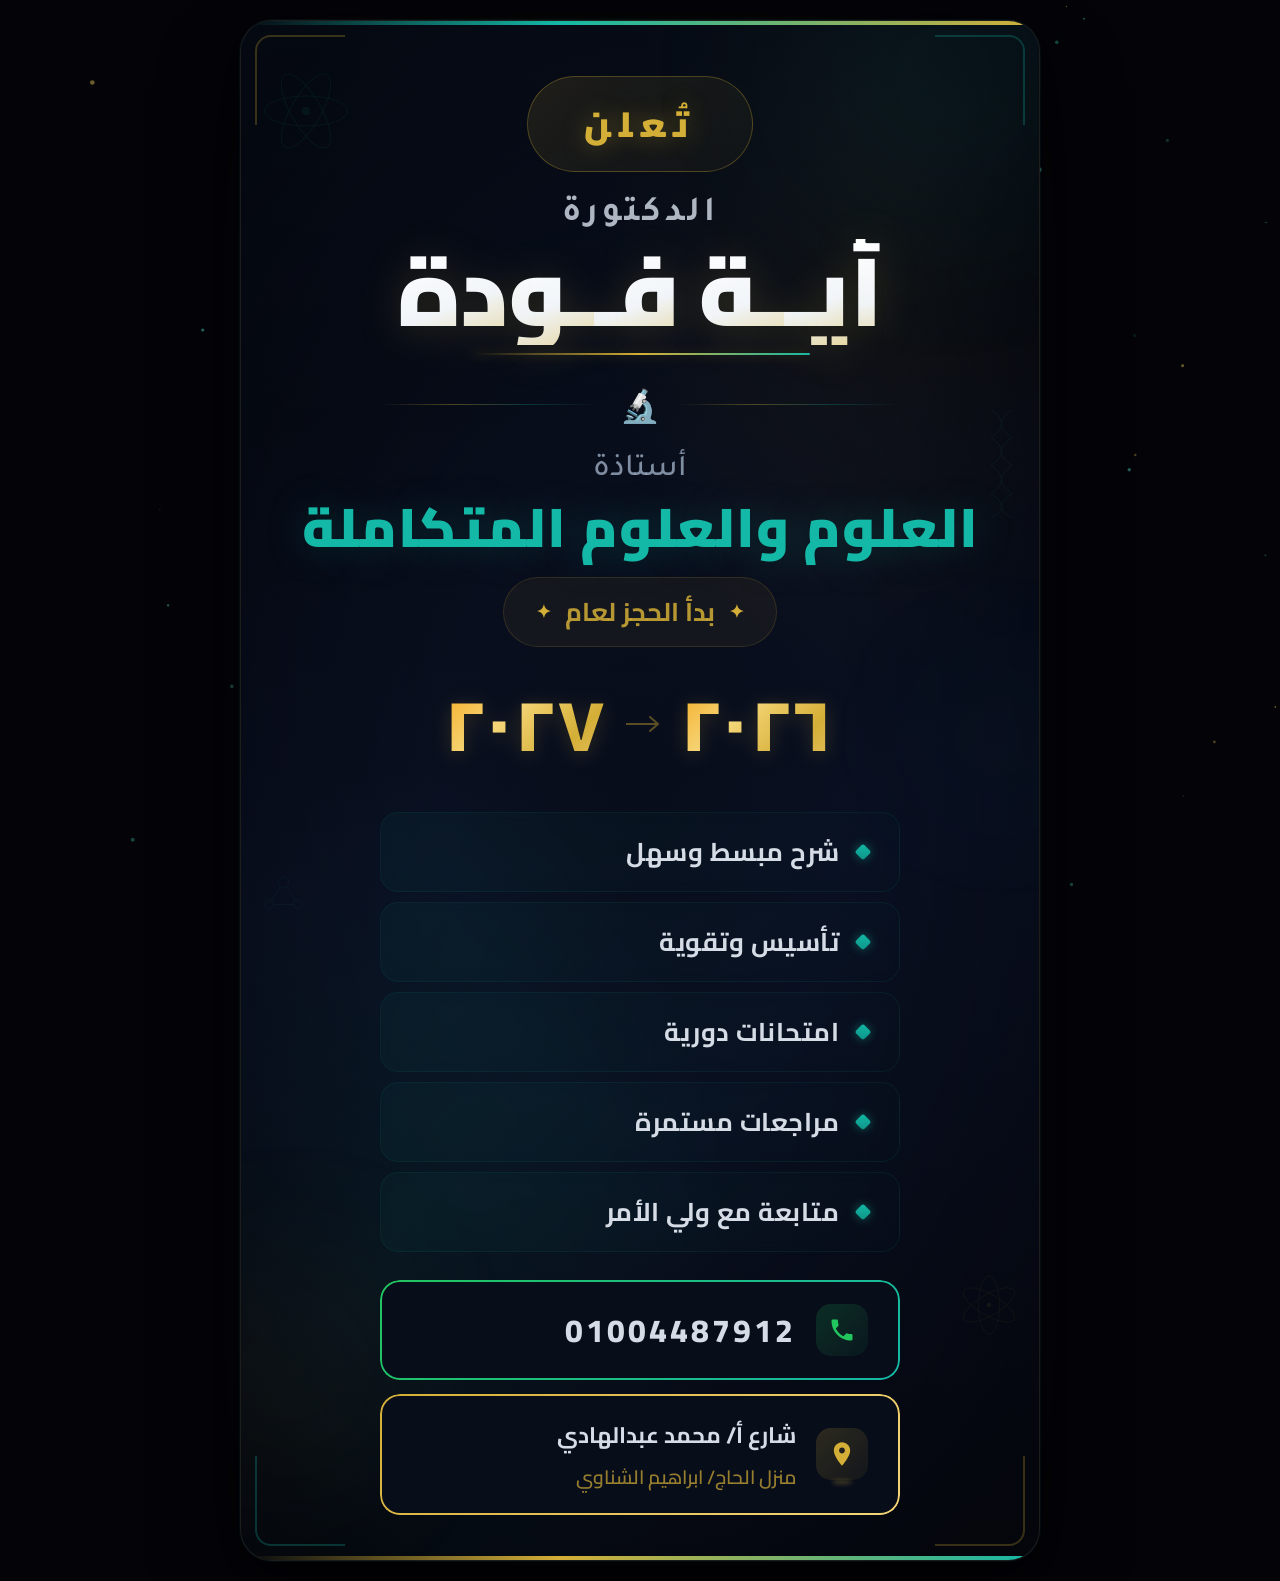
==== commit 66f4f51a: "v3: Cinematic UI/UX with particle system and 20+ animations" ====
--- a/index.html
+++ b/index.html
@@ -7,172 +7,249 @@
     <meta name="description" content="الدكتورة أية فودة - استاذة العلوم والعلوم المتكاملة">
     <link rel="preconnect" href="https://fonts.googleapis.com">
     <link rel="preconnect" href="https://fonts.gstatic.com" crossorigin>
-    <link href="https://fonts.googleapis.com/css2?family=Cairo:wght@400;600;700;800;900&family=Tajawal:wght@400;500;700;800;900&family=Amiri:wght@400;700&display=swap" rel="stylesheet">
+    <link href="https://fonts.googleapis.com/css2?family=Cairo:wght@400;600;700;800;900&family=Tajawal:wght@400;500;700;800;900&display=swap" rel="stylesheet">
     <link rel="stylesheet" href="style.css">
 </head>
 <body>
+    <!-- Particle Canvas Background -->
+    <canvas id="particleCanvas"></canvas>
+
     <div class="poster" id="poster">
-        <!-- Layered Background Effects -->
-        <div class="bg-layer bg-gradient"></div>
-        <div class="bg-layer bg-noise"></div>
-        <div class="bg-layer bg-vignette"></div>
-
-        <!-- Ambient Glow Orbs -->
-        <div class="glow glow-1"></div>
-        <div class="glow glow-2"></div>
-        <div class="glow glow-3"></div>
-        <div class="glow glow-4"></div>
-
-        <!-- Geometric Grid Pattern -->
-        <div class="grid-pattern"></div>
-
-        <!-- Floating Science Decorations -->
-        <div class="sci-deco sci-atom-1">
-            <svg viewBox="0 0 120 120" fill="none" stroke="currentColor" stroke-width="1">
-                <ellipse cx="60" cy="60" rx="55" ry="20" transform="rotate(0 60 60)"/>
-                <ellipse cx="60" cy="60" rx="55" ry="20" transform="rotate(60 60 60)"/>
-                <ellipse cx="60" cy="60" rx="55" ry="20" transform="rotate(-60 60 60)"/>
-                <circle cx="60" cy="60" r="6" fill="currentColor" stroke="none"/>
-            </svg>
-        </div>
-        <div class="sci-deco sci-atom-2">
-            <svg viewBox="0 0 120 120" fill="none" stroke="currentColor" stroke-width="1">
-                <ellipse cx="60" cy="60" rx="55" ry="20" transform="rotate(30 60 60)"/>
-                <ellipse cx="60" cy="60" rx="55" ry="20" transform="rotate(90 60 60)"/>
-                <ellipse cx="60" cy="60" rx="55" ry="20" transform="rotate(-30 60 60)"/>
-                <circle cx="60" cy="60" r="5" fill="currentColor" stroke="none"/>
-            </svg>
-        </div>
-        <div class="sci-deco sci-helix">
+        <!-- Animated Background Layers -->
+        <div class="bg-mesh"></div>
+        <div class="bg-vignette"></div>
+
+        <!-- Animated Glow Orbs -->
+        <div class="orb orb-1"></div>
+        <div class="orb orb-2"></div>
+        <div class="orb orb-3"></div>
+
+        <!-- Floating Science Icons -->
+        <div class="float-icon fi-1">
+            <svg viewBox="0 0 120 120" fill="none" stroke="currentColor" stroke-width="1.2">
+                <ellipse cx="60" cy="60" rx="50" ry="18" transform="rotate(0 60 60)"/><ellipse cx="60" cy="60" rx="50" ry="18" transform="rotate(60 60 60)"/><ellipse cx="60" cy="60" rx="50" ry="18" transform="rotate(-60 60 60)"/><circle cx="60" cy="60" r="5" fill="currentColor" stroke="none"/>
+            </svg>
+        </div>
+        <div class="float-icon fi-2">
+            <svg viewBox="0 0 120 120" fill="none" stroke="currentColor" stroke-width="1.2">
+                <ellipse cx="60" cy="60" rx="50" ry="18" transform="rotate(30 60 60)"/><ellipse cx="60" cy="60" rx="50" ry="18" transform="rotate(90 60 60)"/><ellipse cx="60" cy="60" rx="50" ry="18" transform="rotate(-30 60 60)"/><circle cx="60" cy="60" r="4" fill="currentColor" stroke="none"/>
+            </svg>
+        </div>
+        <div class="float-icon fi-3">
             <svg viewBox="0 0 50 160" fill="none" stroke="currentColor" stroke-width="1.2">
                 <path d="M10,5 Q40,25 10,45 Q40,65 10,85 Q40,105 10,125 Q40,145 10,160"/>
                 <path d="M40,5 Q10,25 40,45 Q10,65 40,85 Q10,105 40,125 Q10,145 40,160"/>
-                <line x1="16" y1="15" x2="34" y2="15" opacity="0.4"/>
-                <line x1="16" y1="35" x2="34" y2="35" opacity="0.4"/>
-                <line x1="16" y1="55" x2="34" y2="55" opacity="0.4"/>
-                <line x1="16" y1="75" x2="34" y2="75" opacity="0.4"/>
-                <line x1="16" y1="95" x2="34" y2="95" opacity="0.4"/>
-                <line x1="16" y1="115" x2="34" y2="115" opacity="0.4"/>
-                <line x1="16" y1="135" x2="34" y2="135" opacity="0.4"/>
-                <line x1="16" y1="155" x2="34" y2="155" opacity="0.4"/>
-            </svg>
-        </div>
-        <div class="sci-deco sci-molecule">
+            </svg>
+        </div>
+        <div class="float-icon fi-4">
             <svg viewBox="0 0 100 100" fill="none" stroke="currentColor" stroke-width="1.2">
-                <circle cx="50" cy="30" r="10"/>
-                <circle cx="25" cy="70" r="8"/>
-                <circle cx="75" cy="70" r="8"/>
-                <line x1="44" y1="38" x2="30" y2="63"/>
-                <line x1="56" y1="38" x2="70" y2="63"/>
-                <line x1="33" y1="70" x2="67" y2="70"/>
-            </svg>
-        </div>
-
-        <!-- Top Accent Bar -->
+                <circle cx="50" cy="28" r="10"/><circle cx="24" cy="68" r="8"/><circle cx="76" cy="68" r="8"/>
+                <line x1="44" y1="36" x2="29" y2="61"/><line x1="56" y1="36" x2="71" y2="61"/><line x1="32" y1="68" x2="68" y2="68"/>
+            </svg>
+        </div>
+
+        <!-- Top Accent Bar (animated) -->
         <div class="top-bar"></div>
         <div class="bottom-bar"></div>
 
-        <!-- Corner Frames -->
-        <div class="frame frame-tl"></div>
-        <div class="frame frame-tr"></div>
-        <div class="frame frame-bl"></div>
-        <div class="frame frame-br"></div>
-
-        <!-- ============ CONTENT ============ -->
+        <!-- Animated Corner Frames -->
+        <div class="corner c-tl"></div>
+        <div class="corner c-tr"></div>
+        <div class="corner c-bl"></div>
+        <div class="corner c-br"></div>
+
+        <!-- ========== CONTENT ========== -->
         <div class="content">
 
             <!-- Announcement Badge -->
-            <div class="announce-badge">
-                <div class="badge-glow"></div>
-                <span class="badge-label">تُعلن</span>
-            </div>
-
-            <!-- Name Section -->
-            <div class="name-section">
-                <span class="pre-title">الدكتورة</span>
-                <h1 class="doctor-name">أيــة فــودة</h1>
-            </div>
-
-            <!-- Elegant Separator -->
-            <div class="separator">
-                <div class="sep-line"></div>
-                <div class="sep-diamond">
-                    <svg viewBox="0 0 24 24" width="28" height="28" fill="none" stroke="currentColor" stroke-width="1.5">
-                        <path d="M12 2C8.13 2 5 5.13 5 9c0 1.74.5 3.37 1.41 4.84.95 1.54 2.2 2.86 3.16 4.4.47.75.81 1.45 1.17 2.26.1.24.34.5.26.5s.16-.26.26-.5c.36-.81.7-1.51 1.17-2.26.96-1.54 2.21-2.86 3.16-4.4C16.5 12.37 17 10.74 17 9c0-3.87-3.13-7-7-7z"/>
-                        <circle cx="12" cy="9" r="2.5"/>
-                    </svg>
-                </div>
-                <div class="sep-line"></div>
-            </div>
-
-            <!-- Subject Section -->
-            <div class="subject-section">
-                <span class="subject-label">أستاذة</span>
-                <h2 class="subject-name">العلوم و العلوم المتكاملة</h2>
-            </div>
-
-            <!-- Year / Booking Section -->
-            <div class="booking-section">
-                <div class="booking-label">
-                    <span class="sparkle">✦</span>
-                    بدأ الحجز لعام
-                    <span class="sparkle">✦</span>
-                </div>
-                <div class="year-row">
-                    <span class="year-num">٢٠٢٦</span>
-                    <span class="year-dash">⟶</span>
-                    <span class="year-num">٢٠٢٧</span>
+            <div class="anim-item badge-wrap" data-delay="0">
+                <div class="badge">
+                    <div class="badge-shimmer"></div>
+                    <span>تُعلن</span>
+                </div>
+            </div>
+
+            <!-- Doctor Name -->
+            <div class="anim-item name-block" data-delay="1">
+                <span class="pre-name">الدكتورة</span>
+                <h1 class="the-name">
+                    <span class="name-char" style="--i:0">أ</span><span class="name-char" style="--i:1">يـ</span><span class="name-char" style="--i:2">ـة</span><span class="name-spacer"></span><span class="name-char" style="--i:3">فـ</span><span class="name-char" style="--i:4">ـو</span><span class="name-char" style="--i:5">دة</span>
+                </h1>
+                <div class="name-glow-line"></div>
+            </div>
+
+            <!-- Animated Separator -->
+            <div class="anim-item sep-wrap" data-delay="2">
+                <div class="sep">
+                    <div class="sep-line sep-line-r"></div>
+                    <div class="sep-icon">🔬</div>
+                    <div class="sep-line sep-line-l"></div>
+                </div>
+            </div>
+
+            <!-- Subject -->
+            <div class="anim-item subject-block" data-delay="3">
+                <span class="subj-label">أستاذة</span>
+                <h2 class="subj-name">العلوم والعلوم المتكاملة</h2>
+            </div>
+
+            <!-- Booking -->
+            <div class="anim-item booking-block" data-delay="4">
+                <div class="book-label">
+                    <span class="star star-r">✦</span>
+                    <span>بدأ الحجز لعام</span>
+                    <span class="star star-l">✦</span>
+                </div>
+                <div class="years">
+                    <span class="yr" data-num="٢٠٢٦">٢٠٢٦</span>
+                    <span class="yr-arrow">
+                        <svg width="36" height="20" viewBox="0 0 36 20" fill="none">
+                            <path d="M0 10H32M32 10L24 3M32 10L24 17" stroke="currentColor" stroke-width="2" stroke-linecap="round" stroke-linejoin="round"/>
+                        </svg>
+                    </span>
+                    <span class="yr" data-num="٢٠٢٧">٢٠٢٧</span>
                 </div>
             </div>
 
             <!-- Features -->
-            <div class="features">
-                <div class="feat">
-                    <span class="feat-dot"></span>
-                    <span class="feat-txt">شرح مبسط وسهل</span>
-                </div>
-                <div class="feat">
-                    <span class="feat-dot"></span>
-                    <span class="feat-txt">تأسيس وتقوية</span>
-                </div>
-                <div class="feat">
-                    <span class="feat-dot"></span>
-                    <span class="feat-txt">امتحانات دورية</span>
-                </div>
-                <div class="feat">
-                    <span class="feat-dot"></span>
-                    <span class="feat-txt">مراجعات مستمرة</span>
-                </div>
-                <div class="feat">
-                    <span class="feat-dot"></span>
-                    <span class="feat-txt">متابعة مع ولي الأمر</span>
-                </div>
-            </div>
-
-            <!-- Contact Area -->
-            <div class="contact-area">
-                <div class="contact-card phone-card">
-                    <div class="c-icon-box green-icon">
-                        <svg viewBox="0 0 24 24" width="26" height="26" fill="currentColor">
-                            <path d="M6.62 10.79c1.44 2.83 3.76 5.14 6.59 6.59l2.2-2.2c.27-.27.67-.36 1.02-.24 1.12.37 2.33.57 3.57.57.55 0 1 .45 1 1V20c0 .55-.45 1-1 1-9.39 0-17-7.61-17-17 0-.55.45-1 1-1h3.5c.55 0 1 .45 1 1 0 1.25.2 2.45.57 3.57.11.35.03.74-.25 1.02l-2.2 2.2z"/>
-                        </svg>
+            <div class="features-grid">
+                <div class="anim-item feat" data-delay="5">
+                    <div class="feat-marker"><div class="feat-pulse"></div></div>
+                    <span>شرح مبسط وسهل</span>
+                </div>
+                <div class="anim-item feat" data-delay="5.5">
+                    <div class="feat-marker"><div class="feat-pulse"></div></div>
+                    <span>تأسيس وتقوية</span>
+                </div>
+                <div class="anim-item feat" data-delay="6">
+                    <div class="feat-marker"><div class="feat-pulse"></div></div>
+                    <span>امتحانات دورية</span>
+                </div>
+                <div class="anim-item feat" data-delay="6.5">
+                    <div class="feat-marker"><div class="feat-pulse"></div></div>
+                    <span>مراجعات مستمرة</span>
+                </div>
+                <div class="anim-item feat" data-delay="7">
+                    <div class="feat-marker"><div class="feat-pulse"></div></div>
+                    <span>متابعة مع ولي الأمر</span>
+                </div>
+            </div>
+
+            <!-- Contact -->
+            <div class="contact-zone">
+                <div class="anim-item ccard phone-ccard" data-delay="8">
+                    <div class="ccard-border"></div>
+                    <div class="ccard-inner">
+                        <div class="ccard-icon green-ci">
+                            <svg viewBox="0 0 24 24" width="28" height="28" fill="currentColor">
+                                <path d="M6.62 10.79c1.44 2.83 3.76 5.14 6.59 6.59l2.2-2.2c.27-.27.67-.36 1.02-.24 1.12.37 2.33.57 3.57.57.55 0 1 .45 1 1V20c0 .55-.45 1-1 1-9.39 0-17-7.61-17-17 0-.55.45-1 1-1h3.5c.55 0 1 .45 1 1 0 1.25.2 2.45.57 3.57.11.35.03.74-.25 1.02l-2.2 2.2z"/>
+                            </svg>
+                            <div class="ring-pulse"></div>
+                        </div>
+                        <span class="phone-text">01004487912</span>
                     </div>
-                    <span class="c-text phone-num">01004487912</span>
-                </div>
-                <div class="contact-card loc-card">
-                    <div class="c-icon-box gold-icon">
-                        <svg viewBox="0 0 24 24" width="26" height="26" fill="currentColor">
-                            <path d="M12 2C8.13 2 5 5.13 5 9c0 5.25 7 13 7 13s7-7.75 7-13c0-3.87-3.13-7-7-7zm0 9.5c-1.38 0-2.5-1.12-2.5-2.5s1.12-2.5 2.5-2.5 2.5 1.12 2.5 2.5-1.12 2.5-2.5 2.5z"/>
-                        </svg>
+                </div>
+                <div class="anim-item ccard loc-ccard" data-delay="8.5">
+                    <div class="ccard-border"></div>
+                    <div class="ccard-inner">
+                        <div class="ccard-icon gold-ci">
+                            <svg viewBox="0 0 24 24" width="28" height="28" fill="currentColor">
+                                <path d="M12 2C8.13 2 5 5.13 5 9c0 5.25 7 13 7 13s7-7.75 7-13c0-3.87-3.13-7-7-7zm0 9.5c-1.38 0-2.5-1.12-2.5-2.5s1.12-2.5 2.5-2.5 2.5 1.12 2.5 2.5-1.12 2.5-2.5 2.5z"/>
+                            </svg>
+                            <div class="pin-bounce"></div>
+                        </div>
+                        <div class="loc-lines">
+                            <span class="loc-main">شارع أ/ محمد عبدالهادي</span>
+                            <span class="loc-sub">منزل الحاج/ ابراهيم الشناوي</span>
+                        </div>
                     </div>
-                    <div class="c-text loc-text">
-                        <span>شارع أ/ محمد عبدالهادي</span>
-                        <span class="loc-sub">منزل الحاج/ ابراهيم الشناوي</span>
-                    </div>
                 </div>
             </div>
 
         </div>
     </div>
+
+    <script>
+    // ============ PARTICLE SYSTEM ============
+    const canvas = document.getElementById('particleCanvas');
+    const ctx = canvas.getContext('2d');
+    let particles = [];
+    const PARTICLE_COUNT = 60;
+
+    function resize() {
+        canvas.width = window.innerWidth;
+        canvas.height = window.innerHeight;
+    }
+    window.addEventListener('resize', resize);
+    resize();
+
+    class Particle {
+        constructor() { this.reset(); }
+        reset() {
+            this.x = Math.random() * canvas.width;
+            this.y = Math.random() * canvas.height;
+            this.size = Math.random() * 2 + 0.5;
+            this.speedX = (Math.random() - 0.5) * 0.4;
+            this.speedY = (Math.random() - 0.5) * 0.4;
+            this.opacity = Math.random() * 0.4 + 0.1;
+            this.hue = Math.random() > 0.5 ? 170 : 45; // teal or gold
+        }
+        update() {
+            this.x += this.speedX;
+            this.y += this.speedY;
+            if (this.x < 0 || this.x > canvas.width || this.y < 0 || this.y > canvas.height) this.reset();
+        }
+        draw() {
+            ctx.beginPath();
+            ctx.arc(this.x, this.y, this.size, 0, Math.PI * 2);
+            ctx.fillStyle = `hsla(${this.hue}, 70%, 60%, ${this.opacity})`;
+            ctx.fill();
+        }
+    }
+
+    for (let i = 0; i < PARTICLE_COUNT; i++) particles.push(new Particle());
+
+    function animateParticles() {
+        ctx.clearRect(0, 0, canvas.width, canvas.height);
+        particles.forEach(p => { p.update(); p.draw(); });
+
+        // Draw connections
+        for (let i = 0; i < particles.length; i++) {
+            for (let j = i + 1; j < particles.length; j++) {
+                const dx = particles[i].x - particles[j].x;
+                const dy = particles[i].y - particles[j].y;
+                const dist = Math.sqrt(dx * dx + dy * dy);
+                if (dist < 120) {
+                    ctx.beginPath();
+                    ctx.moveTo(particles[i].x, particles[i].y);
+                    ctx.lineTo(particles[j].x, particles[j].y);
+                    ctx.strokeStyle = `rgba(20, 184, 166, ${0.06 * (1 - dist / 120)})`;
+                    ctx.lineWidth = 0.5;
+                    ctx.stroke();
+                }
+            }
+        }
+        requestAnimationFrame(animateParticles);
+    }
+    animateParticles();
+
+    // ============ SCROLL ENTRANCE ANIMATIONS ============
+    const observer = new IntersectionObserver((entries) => {
+        entries.forEach(entry => {
+            if (entry.isIntersecting) {
+                const delay = parseFloat(entry.target.dataset.delay || 0) * 0.18;
+                entry.target.style.animationDelay = `${delay}s`;
+                entry.target.classList.add('visible');
+            }
+        });
+    }, { threshold: 0.1 });
+
+    document.querySelectorAll('.anim-item').forEach(el => observer.observe(el));
+
+    // ============ NAME LETTER ANIMATION ============
+    document.querySelectorAll('.name-char').forEach((ch, i) => {
+        ch.style.animationDelay = `${0.6 + i * 0.12}s`;
+    });
+    </script>
 </body>
 </html>
--- a/style.css
+++ b/style.css
@@ -1,206 +1,255 @@
-/* ======================================================
-   DR. AYA FOUDA - PREMIUM PROFESSIONAL POSTER v2
-   Deep Navy + Gold + Teal | Ultra Premium Design
-   ====================================================== */
+/* ============================================================
+   DR. AYA FOUDA — ULTRA PREMIUM POSTER v3
+   Professional UI/UX with Cinematic Animations
+   ============================================================ */
 
 /* ---- Reset ---- */
 *, *::before, *::after { margin: 0; padding: 0; box-sizing: border-box; }
 
+:root {
+    --gold: #d4af37;
+    --gold-light: #f5d678;
+    --gold-dark: #b8941f;
+    --teal: #14b8a6;
+    --teal-light: #2dd4bf;
+    --teal-dark: #0d9488;
+    --cyan: #22d3ee;
+    --green: #22c55e;
+    --navy: #080d1a;
+    --navy-light: #0f172a;
+}
+
 body {
     font-family: 'Cairo', 'Tajawal', sans-serif;
-    background: #050510;
+    background: #030308;
     display: flex;
     justify-content: center;
     align-items: center;
     min-height: 100vh;
     padding: 20px;
     direction: rtl;
-}
-
-/* ======================================================
+    overflow-x: hidden;
+}
+
+/* ============================================================
+   PARTICLE CANVAS
+   ============================================================ */
+#particleCanvas {
+    position: fixed;
+    inset: 0;
+    z-index: 0;
+    pointer-events: none;
+}
+
+/* ============================================================
    POSTER CONTAINER
-   ====================================================== */
+   ============================================================ */
 .poster {
     position: relative;
-    width: 780px;
-    min-height: 1050px;
-    background: #080d1a;
-    border-radius: 28px;
+    z-index: 1;
+    width: 800px;
+    min-height: 1100px;
+    background: var(--navy);
+    border-radius: 32px;
     overflow: hidden;
     padding: 55px 50px 45px;
     display: flex;
     flex-direction: column;
-    border: 1px solid rgba(212, 175, 55, 0.12);
+    border: 1px solid rgba(212, 175, 55, 0.1);
     box-shadow:
-        0 0 0 1px rgba(20, 184, 166, 0.06),
-        0 4px 15px rgba(0,0,0,0.3),
-        0 30px 80px -20px rgba(0, 0, 0, 0.7),
-        0 0 120px -30px rgba(212, 175, 55, 0.08),
-        inset 0 1px 0 rgba(255,255,255,0.03);
-}
-
-/* ======================================================
-   BACKGROUND LAYERS
-   ====================================================== */
-.bg-layer {
+        0 0 0 1px rgba(20, 184, 166, 0.05),
+        0 8px 32px rgba(0,0,0,0.4),
+        0 40px 100px -25px rgba(0, 0, 0, 0.8),
+        0 0 150px -40px rgba(212, 175, 55, 0.06),
+        0 0 150px -40px rgba(20, 184, 166, 0.04);
+    animation: posterEntrance 1s cubic-bezier(0.16, 1, 0.3, 1) forwards;
+}
+
+@keyframes posterEntrance {
+    from { opacity: 0; transform: scale(0.92) translateY(30px); }
+    to { opacity: 1; transform: scale(1) translateY(0); }
+}
+
+/* ============================================================
+   BACKGROUND EFFECTS
+   ============================================================ */
+.bg-mesh {
     position: absolute;
     inset: 0;
     pointer-events: none;
-}
-
-.bg-gradient {
     background:
-        radial-gradient(ellipse 70% 50% at 15% 85%, rgba(20, 184, 166, 0.07) 0%, transparent 70%),
-        radial-gradient(ellipse 60% 40% at 85% 15%, rgba(212, 175, 55, 0.06) 0%, transparent 70%),
-        radial-gradient(ellipse 80% 60% at 50% 50%, rgba(15, 23, 42, 0.9) 0%, transparent 100%),
-        linear-gradient(170deg, #0a1225 0%, #070e1e 30%, #0d1530 60%, #080d1a 100%);
-}
-
-.bg-noise {
-    opacity: 0.025;
-    background-image: url("data:image/svg+xml,%3Csvg viewBox='0 0 256 256' xmlns='http://www.w3.org/2000/svg'%3E%3Cfilter id='n'%3E%3CfeTurbulence type='fractalNoise' baseFrequency='0.9' numOctaves='4' stitchTiles='stitch'/%3E%3C/filter%3E%3Crect width='100%25' height='100%25' filter='url(%23n)'/%3E%3C/svg%3E");
+        radial-gradient(ellipse 60% 45% at 20% 80%, rgba(20, 184, 166, 0.08) 0%, transparent 70%),
+        radial-gradient(ellipse 50% 40% at 80% 15%, rgba(212, 175, 55, 0.07) 0%, transparent 70%),
+        radial-gradient(ellipse 90% 70% at 50% 50%, rgba(8, 13, 26, 0.95) 0%, transparent 100%),
+        linear-gradient(175deg, #0a1428 0%, #070d1c 25%, #0d1530 55%, #080d1a 100%);
+    animation: meshShift 15s ease-in-out infinite alternate;
+}
+
+@keyframes meshShift {
+    0% { filter: hue-rotate(0deg) brightness(1); }
+    50% { filter: hue-rotate(8deg) brightness(1.05); }
+    100% { filter: hue-rotate(-5deg) brightness(0.97); }
 }
 
 .bg-vignette {
-    background: radial-gradient(ellipse 75% 65% at center, transparent 40%, rgba(0,0,0,0.5) 100%);
-}
-
-/* ======================================================
-   GLOW ORBS
-   ====================================================== */
-.glow {
-    position: absolute;
-    border-radius: 50%;
-    filter: blur(80px);
-    pointer-events: none;
-    animation: breathe 8s ease-in-out infinite alternate;
-}
-.glow-1 {
-    width: 280px; height: 280px;
-    top: -80px; right: -50px;
-    background: radial-gradient(circle, rgba(20, 184, 166, 0.18), transparent 70%);
-}
-.glow-2 {
-    width: 220px; height: 220px;
-    bottom: 80px; left: -60px;
-    background: radial-gradient(circle, rgba(212, 175, 55, 0.12), transparent 70%);
-    animation-delay: 3s;
-}
-.glow-3 {
-    width: 180px; height: 180px;
-    top: 45%; right: -70px;
-    background: radial-gradient(circle, rgba(56, 189, 248, 0.08), transparent 70%);
-    animation-delay: 5s;
-}
-.glow-4 {
-    width: 150px; height: 150px;
-    top: 20%; left: -40px;
-    background: radial-gradient(circle, rgba(212, 175, 55, 0.07), transparent 70%);
-    animation-delay: 7s;
-}
-@keyframes breathe {
-    0% { opacity: 0.5; transform: scale(0.85); }
-    100% { opacity: 1; transform: scale(1.15); }
-}
-
-/* ======================================================
-   GRID PATTERN
-   ====================================================== */
-.grid-pattern {
     position: absolute;
     inset: 0;
     pointer-events: none;
-    opacity: 0.02;
-    background-image:
-        linear-gradient(rgba(255,255,255,0.1) 1px, transparent 1px),
-        linear-gradient(90deg, rgba(255,255,255,0.1) 1px, transparent 1px);
-    background-size: 60px 60px;
-}
-
-/* ======================================================
-   SCIENCE DECORATIONS
-   ====================================================== */
-.sci-deco {
-    position: absolute;
+    background: radial-gradient(ellipse 70% 60% at center, transparent 35%, rgba(0,0,0,0.55) 100%);
+}
+
+/* ============================================================
+   GLOW ORBS — Ambient Breathing
+   ============================================================ */
+.orb {
+    position: absolute;
+    border-radius: 50%;
     pointer-events: none;
-    opacity: 0.08;
-}
-.sci-atom-1 {
-    width: 90px; height: 90px;
-    top: 50px; left: 20px;
-    color: rgba(20, 184, 166, 1);
-    animation: spinSlow 30s linear infinite;
-}
-.sci-atom-2 {
-    width: 65px; height: 65px;
-    bottom: 200px; right: 20px;
-    color: rgba(212, 175, 55, 0.9);
-    animation: spinSlow 25s linear infinite reverse;
-}
-.sci-helix {
-    width: 40px; height: 140px;
-    top: 22%; right: 22px;
-    color: rgba(20, 184, 166, 0.9);
-    animation: drift 12s ease-in-out infinite;
-}
-.sci-molecule {
-    width: 60px; height: 60px;
-    top: 50%; left: 18px;
-    color: rgba(56, 189, 248, 0.9);
-    animation: drift 10s ease-in-out infinite;
+    animation: orbFloat 10s ease-in-out infinite alternate;
+}
+.orb-1 {
+    width: 350px; height: 350px;
+    top: -120px; right: -80px;
+    background: radial-gradient(circle, rgba(20, 184, 166, 0.14), transparent 70%);
+    filter: blur(90px);
+}
+.orb-2 {
+    width: 280px; height: 280px;
+    bottom: 50px; left: -90px;
+    background: radial-gradient(circle, rgba(212, 175, 55, 0.1), transparent 70%);
+    filter: blur(80px);
     animation-delay: 4s;
 }
-@keyframes spinSlow { to { transform: rotate(360deg); } }
-@keyframes drift {
-    0%, 100% { transform: translateY(0); }
-    50% { transform: translateY(-12px); }
-}
-
-/* ======================================================
-   TOP / BOTTOM ACCENT BARS
-   ====================================================== */
+.orb-3 {
+    width: 200px; height: 200px;
+    top: 40%; right: -60px;
+    background: radial-gradient(circle, rgba(34, 211, 238, 0.06), transparent 70%);
+    filter: blur(70px);
+    animation-delay: 7s;
+}
+
+@keyframes orbFloat {
+    0% { opacity: 0.4; transform: scale(0.8) translate(0, 0); }
+    33% { opacity: 0.8; transform: scale(1.05) translate(10px, -10px); }
+    66% { opacity: 0.6; transform: scale(0.95) translate(-5px, 8px); }
+    100% { opacity: 1; transform: scale(1.15) translate(5px, -5px); }
+}
+
+/* ============================================================
+   FLOATING SCIENCE ICONS
+   ============================================================ */
+.float-icon {
+    position: absolute;
+    pointer-events: none;
+    opacity: 0.07;
+}
+.fi-1 {
+    width: 100px; height: 100px;
+    top: 40px; left: 15px;
+    color: var(--teal);
+    animation: spinFloat 28s linear infinite;
+}
+.fi-2 {
+    width: 70px; height: 70px;
+    bottom: 220px; right: 15px;
+    color: var(--gold);
+    animation: spinFloat 22s linear infinite reverse;
+}
+.fi-3 {
+    width: 35px; height: 130px;
+    top: 25%; right: 20px;
+    color: var(--teal-light);
+    animation: driftY 14s ease-in-out infinite;
+}
+.fi-4 {
+    width: 55px; height: 55px;
+    top: 55%; left: 15px;
+    color: var(--cyan);
+    animation: driftY 11s ease-in-out infinite;
+    animation-delay: 3s;
+}
+
+@keyframes spinFloat {
+    to { transform: rotate(360deg); }
+}
+@keyframes driftY {
+    0%, 100% { transform: translateY(0) rotate(0deg); }
+    50% { transform: translateY(-18px) rotate(5deg); }
+}
+
+/* ============================================================
+   ACCENT BARS — Animated Gradient
+   ============================================================ */
 .top-bar, .bottom-bar {
     position: absolute;
     left: 0; right: 0;
-    height: 5px;
+    height: 4px;
     pointer-events: none;
+    background-size: 200% 100%;
+    animation: barSlide 4s ease-in-out infinite alternate;
 }
 .top-bar {
     top: 0;
     background: linear-gradient(90deg,
-        transparent 5%,
-        rgba(20, 184, 166, 0.5) 25%,
-        rgba(212, 175, 55, 0.9) 50%,
-        rgba(20, 184, 166, 0.5) 75%,
-        transparent 95%);
+        transparent 0%, var(--teal) 20%, var(--gold) 50%, var(--teal) 80%, transparent 100%);
+    background-size: 200% 100%;
 }
 .bottom-bar {
     bottom: 0;
     background: linear-gradient(90deg,
-        transparent 5%,
-        rgba(212, 175, 55, 0.5) 25%,
-        rgba(20, 184, 166, 0.9) 50%,
-        rgba(212, 175, 55, 0.5) 75%,
-        transparent 95%);
-}
-
-/* ======================================================
-   CORNER FRAMES
-   ====================================================== */
-.frame {
-    position: absolute;
-    width: 100px;
-    height: 100px;
+        transparent 0%, var(--gold) 20%, var(--teal) 50%, var(--gold) 80%, transparent 100%);
+    background-size: 200% 100%;
+}
+@keyframes barSlide {
+    from { background-position: 0% 0; }
+    to { background-position: 100% 0; }
+}
+
+/* ============================================================
+   CORNER FRAMES — Animated Draw-in
+   ============================================================ */
+.corner {
+    position: absolute;
+    width: 90px;
+    height: 90px;
     pointer-events: none;
 }
-.frame-tl { top: 14px; left: 14px; border-top: 2px solid rgba(212, 175, 55, 0.2); border-left: 2px solid rgba(212, 175, 55, 0.2); border-radius: 14px 0 0 0; }
-.frame-tr { top: 14px; right: 14px; border-top: 2px solid rgba(20, 184, 166, 0.2); border-right: 2px solid rgba(20, 184, 166, 0.2); border-radius: 0 14px 0 0; }
-.frame-bl { bottom: 14px; left: 14px; border-bottom: 2px solid rgba(20, 184, 166, 0.2); border-left: 2px solid rgba(20, 184, 166, 0.2); border-radius: 0 0 0 14px; }
-.frame-br { bottom: 14px; right: 14px; border-bottom: 2px solid rgba(212, 175, 55, 0.2); border-right: 2px solid rgba(212, 175, 55, 0.2); border-radius: 0 0 14px 0; }
-
-/* ======================================================
-   CONTENT WRAPPER
-   ====================================================== */
+.c-tl {
+    top: 14px; left: 14px;
+    border-top: 2px solid rgba(212, 175, 55, 0.25);
+    border-left: 2px solid rgba(212, 175, 55, 0.25);
+    border-radius: 16px 0 0 0;
+    animation: cornerDraw 1.5s ease-out 0.3s both;
+}
+.c-tr {
+    top: 14px; right: 14px;
+    border-top: 2px solid rgba(20, 184, 166, 0.25);
+    border-right: 2px solid rgba(20, 184, 166, 0.25);
+    border-radius: 0 16px 0 0;
+    animation: cornerDraw 1.5s ease-out 0.5s both;
+}
+.c-bl {
+    bottom: 14px; left: 14px;
+    border-bottom: 2px solid rgba(20, 184, 166, 0.25);
+    border-left: 2px solid rgba(20, 184, 166, 0.25);
+    border-radius: 0 0 0 16px;
+    animation: cornerDraw 1.5s ease-out 0.7s both;
+}
+.c-br {
+    bottom: 14px; right: 14px;
+    border-bottom: 2px solid rgba(212, 175, 55, 0.25);
+    border-right: 2px solid rgba(212, 175, 55, 0.25);
+    border-radius: 0 0 16px 0;
+    animation: cornerDraw 1.5s ease-out 0.9s both;
+}
+@keyframes cornerDraw {
+    from { width: 0; height: 0; opacity: 0; }
+    to { width: 90px; height: 90px; opacity: 1; }
+}
+
+/* ============================================================
+   CONTENT LAYOUT
+   ============================================================ */
 .content {
     position: relative;
     z-index: 10;
@@ -208,342 +257,513 @@
     flex-direction: column;
     align-items: center;
     flex: 1;
-    gap: 6px;
-}
-
-/* ======================================================
+    gap: 4px;
+}
+
+/* ============================================================
+   ANIMATION BASE (Items animate in on scroll)
+   ============================================================ */
+.anim-item {
+    opacity: 0;
+    transform: translateY(35px);
+    filter: blur(6px);
+    transition: none;
+}
+.anim-item.visible {
+    animation: revealUp 0.9s cubic-bezier(0.16, 1, 0.3, 1) forwards;
+}
+@keyframes revealUp {
+    to {
+        opacity: 1;
+        transform: translateY(0);
+        filter: blur(0);
+    }
+}
+
+/* ============================================================
    ANNOUNCEMENT BADGE
-   ====================================================== */
-.announce-badge {
+   ============================================================ */
+.badge-wrap {
+    margin-bottom: 18px;
+}
+.badge {
     position: relative;
     display: inline-flex;
     align-items: center;
     justify-content: center;
-    padding: 12px 50px;
+    padding: 14px 56px;
     border-radius: 60px;
-    background: linear-gradient(135deg, rgba(212, 175, 55, 0.12), rgba(212, 175, 55, 0.04));
-    border: 1.5px solid rgba(212, 175, 55, 0.25);
-    margin-bottom: 16px;
+    background: linear-gradient(135deg, rgba(212, 175, 55, 0.12), rgba(212, 175, 55, 0.03));
+    border: 1.5px solid rgba(212, 175, 55, 0.3);
+    overflow: hidden;
     backdrop-filter: blur(12px);
 }
-.badge-glow {
-    position: absolute;
-    inset: -1px;
-    border-radius: inherit;
-    background: linear-gradient(135deg, rgba(212, 175, 55, 0.15), transparent, rgba(20, 184, 166, 0.1));
-    filter: blur(8px);
-    opacity: 0.6;
-    z-index: -1;
-}
-.badge-label {
-    font-family: 'Cairo', sans-serif;
+.badge span {
+    font-family: 'Cairo', sans-serif;
+    font-size: 2.2rem;
+    font-weight: 900;
+    color: var(--gold);
+    letter-spacing: 8px;
+    text-shadow: 0 0 25px rgba(212, 175, 55, 0.4);
+    position: relative;
+    z-index: 2;
+}
+.badge-shimmer {
+    position: absolute;
+    top: 0; left: -100%;
+    width: 100%; height: 100%;
+    background: linear-gradient(90deg, transparent, rgba(212, 175, 55, 0.15), transparent);
+    animation: shimmerSlide 3s ease-in-out infinite;
+    z-index: 1;
+}
+@keyframes shimmerSlide {
+    0% { left: -100%; }
+    100% { left: 200%; }
+}
+
+/* ============================================================
+   NAME SECTION
+   ============================================================ */
+.name-block {
+    text-align: center;
+    margin-bottom: 4px;
+}
+.pre-name {
+    display: block;
+    font-family: 'Tajawal', sans-serif;
+    font-size: 2.2rem;
+    font-weight: 600;
+    color: rgba(203, 213, 225, 0.85);
+    letter-spacing: 4px;
+    margin-bottom: 2px;
+}
+
+.the-name {
+    display: flex;
+    align-items: center;
+    justify-content: center;
+    gap: 0;
+    line-height: 1.1;
+}
+
+.name-char {
+    display: inline-block;
+    font-family: 'Cairo', sans-serif;
+    font-size: 6rem;
+    font-weight: 900;
+    background: linear-gradient(160deg, #ffffff 0%, #f1f5f9 20%, #d4af37 50%, #f5d678 75%, #d4af37 100%);
+    background-size: 300% 300%;
+    -webkit-background-clip: text;
+    -webkit-text-fill-color: transparent;
+    background-clip: text;
+    animation: charReveal 0.7s cubic-bezier(0.16, 1, 0.3, 1) both,
+               nameShimmer 5s ease-in-out infinite;
+    filter: drop-shadow(0 4px 20px rgba(212, 175, 55, 0.2));
+    opacity: 0;
+    transform: translateY(30px) scale(0.7) rotateX(40deg);
+}
+
+.name-spacer {
+    display: inline-block;
+    width: 18px;
+}
+
+@keyframes charReveal {
+    to {
+        opacity: 1;
+        transform: translateY(0) scale(1) rotateX(0deg);
+    }
+}
+
+@keyframes nameShimmer {
+    0%, 100% { background-position: 0% 50%; }
+    50% { background-position: 100% 50%; }
+}
+
+.name-glow-line {
+    width: 70%;
+    height: 2px;
+    margin: 8px auto 0;
+    background: linear-gradient(90deg, transparent, var(--gold), var(--teal), var(--gold), transparent);
+    background-size: 200% 100%;
+    animation: glowLineSlide 3s ease-in-out infinite alternate;
+    border-radius: 2px;
+    box-shadow: 0 0 12px rgba(212, 175, 55, 0.3);
+}
+
+@keyframes glowLineSlide {
+    from { background-position: 0% 0; opacity: 0.5; }
+    to { background-position: 100% 0; opacity: 1; }
+}
+
+/* ============================================================
+   SEPARATOR
+   ============================================================ */
+.sep-wrap { width: 75%; margin: 12px 0; }
+.sep {
+    display: flex;
+    align-items: center;
+    justify-content: center;
+    gap: 18px;
+}
+.sep-line {
+    flex: 1;
+    height: 1px;
+    background: linear-gradient(90deg, transparent, rgba(212, 175, 55, 0.35), rgba(20, 184, 166, 0.25), transparent);
+    transform: scaleX(0);
+    animation: lineGrow 1.2s ease-out 1s both;
+}
+.sep-line-r { transform-origin: left; }
+.sep-line-l { transform-origin: right; }
+
+.visible .sep-line { animation: lineGrow 1.2s ease-out 0.3s both; }
+
+@keyframes lineGrow {
+    to { transform: scaleX(1); }
+}
+
+.sep-icon {
     font-size: 2rem;
-    font-weight: 800;
-    color: #d4af37;
-    letter-spacing: 6px;
-    text-shadow: 0 0 20px rgba(212, 175, 55, 0.3);
-}
-
-/* ======================================================
-   NAME SECTION
-   ====================================================== */
-.name-section {
+    animation: floatBounce 3s ease-in-out infinite;
+}
+@keyframes floatBounce {
+    0%, 100% { transform: translateY(0) scale(1); }
+    50% { transform: translateY(-6px) scale(1.1); }
+}
+
+/* ============================================================
+   SUBJECT
+   ============================================================ */
+.subject-block {
     text-align: center;
-    margin-bottom: 8px;
-}
-.pre-title {
+    margin-bottom: 12px;
+}
+.subj-label {
     display: block;
     font-family: 'Tajawal', sans-serif;
     font-size: 2rem;
-    font-weight: 600;
-    color: rgba(203, 213, 225, 0.85);
-    letter-spacing: 3px;
-    margin-bottom: 2px;
-}
-.doctor-name {
-    font-family: 'Cairo', sans-serif;
-    font-size: 5.5rem;
-    font-weight: 900;
-    line-height: 1.1;
-    background: linear-gradient(160deg, #ffffff 0%, #f1f5f9 25%, #d4af37 55%, #f5d678 80%, #d4af37 100%);
-    background-size: 200% 200%;
-    -webkit-background-clip: text;
-    -webkit-text-fill-color: transparent;
-    background-clip: text;
-    animation: shimmer 6s ease-in-out infinite;
-    filter: drop-shadow(0 4px 15px rgba(212, 175, 55, 0.15));
-}
-@keyframes shimmer {
-    0%, 100% { background-position: 0% 50%; }
-    50% { background-position: 100% 50%; }
-}
-
-/* ======================================================
-   SEPARATOR
-   ====================================================== */
-.separator {
-    display: flex;
-    align-items: center;
-    justify-content: center;
-    gap: 20px;
-    width: 80%;
-    margin: 14px 0;
-}
-.sep-line {
-    flex: 1;
-    height: 1px;
-    background: linear-gradient(90deg, transparent, rgba(212, 175, 55, 0.4), rgba(20, 184, 166, 0.3), transparent);
-}
-.sep-diamond {
-    color: #14b8a6;
-    opacity: 0.7;
-    animation: pulseIcon 4s ease-in-out infinite;
-}
-@keyframes pulseIcon {
-    0%, 100% { transform: scale(1); opacity: 0.6; }
-    50% { transform: scale(1.15); opacity: 1; }
-}
-
-/* ======================================================
-   SUBJECT SECTION
-   ====================================================== */
-.subject-section {
-    text-align: center;
-    margin-bottom: 14px;
-}
-.subject-label {
-    display: block;
-    font-family: 'Tajawal', sans-serif;
-    font-size: 1.8rem;
     font-weight: 500;
     color: rgba(148, 163, 184, 0.85);
     margin-bottom: 4px;
 }
-.subject-name {
-    font-family: 'Cairo', sans-serif;
-    font-size: 3.2rem;
-    font-weight: 800;
-    color: #14b8a6;
+.subj-name {
+    font-family: 'Cairo', sans-serif;
+    font-size: 3.4rem;
+    font-weight: 900;
     line-height: 1.25;
-    text-shadow: 0 0 40px rgba(20, 184, 166, 0.2), 0 0 80px rgba(20, 184, 166, 0.08);
+    color: var(--teal);
+    text-shadow:
+        0 0 40px rgba(20, 184, 166, 0.25),
+        0 0 80px rgba(20, 184, 166, 0.08);
     letter-spacing: 1px;
-}
-
-/* ======================================================
+    animation: textGlow 4s ease-in-out infinite alternate;
+}
+@keyframes textGlow {
+    from { text-shadow: 0 0 30px rgba(20, 184, 166, 0.15), 0 0 60px rgba(20, 184, 166, 0.05); }
+    to { text-shadow: 0 0 50px rgba(20, 184, 166, 0.3), 0 0 100px rgba(20, 184, 166, 0.1); }
+}
+
+/* ============================================================
    BOOKING SECTION
-   ====================================================== */
-.booking-section {
+   ============================================================ */
+.booking-block {
     text-align: center;
-    margin-bottom: 18px;
-}
-.booking-label {
+    margin-bottom: 16px;
+}
+.book-label {
     display: inline-flex;
     align-items: center;
-    gap: 12px;
-    padding: 8px 28px;
+    gap: 14px;
+    padding: 10px 32px;
     border-radius: 40px;
     background: rgba(212, 175, 55, 0.06);
     border: 1px solid rgba(212, 175, 55, 0.15);
     font-family: 'Cairo', sans-serif;
-    font-size: 1.5rem;
+    font-size: 1.6rem;
     font-weight: 700;
     color: rgba(212, 175, 55, 0.85);
     margin-bottom: 10px;
 }
-.sparkle {
-    font-size: 1rem;
-    color: #d4af37;
-    animation: twinkle 2.5s ease-in-out infinite;
-}
-@keyframes twinkle {
-    0%, 100% { opacity: 0.4; transform: scale(0.8) rotate(0deg); }
-    50% { opacity: 1; transform: scale(1.4) rotate(180deg); }
-}
-.year-row {
+.star {
+    font-size: 1.1rem;
+    color: var(--gold);
+}
+.star-r { animation: starTwinkle 2.5s ease-in-out infinite; }
+.star-l { animation: starTwinkle 2.5s ease-in-out infinite 1.25s; }
+@keyframes starTwinkle {
+    0%, 100% { opacity: 0.3; transform: scale(0.7) rotate(0deg); }
+    50% { opacity: 1; transform: scale(1.5) rotate(180deg); }
+}
+
+.years {
     display: flex;
     align-items: center;
     justify-content: center;
-    gap: 20px;
-}
-.year-num {
-    font-family: 'Cairo', sans-serif;
-    font-size: 4rem;
+    gap: 18px;
+}
+.yr {
+    font-family: 'Cairo', sans-serif;
+    font-size: 4.5rem;
     font-weight: 900;
-    background: linear-gradient(135deg, #f59e0b, #f5d678, #d4af37);
+    background: linear-gradient(135deg, #f59e0b 0%, #f5d678 40%, #d4af37 70%, #f0c674 100%);
     -webkit-background-clip: text;
     -webkit-text-fill-color: transparent;
     background-clip: text;
     letter-spacing: 3px;
-    filter: drop-shadow(0 2px 8px rgba(212, 175, 55, 0.15));
-}
-.year-dash {
-    color: rgba(212, 175, 55, 0.35);
-    font-size: 2.2rem;
-}
-
-/* ======================================================
-   FEATURES
-   ====================================================== */
-.features {
+    filter: drop-shadow(0 3px 10px rgba(212, 175, 55, 0.2));
+}
+.yr-arrow {
+    color: rgba(212, 175, 55, 0.4);
+    display: flex;
+    align-items: center;
+    animation: arrowPulse 2s ease-in-out infinite;
+}
+@keyframes arrowPulse {
+    0%, 100% { transform: translateX(0); opacity: 0.4; }
+    50% { transform: translateX(-6px); opacity: 0.8; }
+}
+
+/* ============================================================
+   FEATURES — With Pulsing Markers
+   ============================================================ */
+.features-grid {
     width: 100%;
-    max-width: 500px;
+    max-width: 520px;
     display: flex;
     flex-direction: column;
     gap: 10px;
-    margin-bottom: 26px;
+    margin-bottom: 24px;
 }
 .feat {
     display: flex;
     align-items: center;
-    gap: 16px;
-    padding: 14px 28px;
-    border-radius: 16px;
-    background: linear-gradient(135deg, rgba(20, 184, 166, 0.06), rgba(20, 184, 166, 0.015));
-    border: 1px solid rgba(20, 184, 166, 0.1);
-    transition: all 0.35s cubic-bezier(0.4, 0, 0.2, 1);
-    backdrop-filter: blur(6px);
-}
-.feat:hover {
-    background: linear-gradient(135deg, rgba(20, 184, 166, 0.14), rgba(20, 184, 166, 0.04));
-    border-color: rgba(20, 184, 166, 0.3);
-    transform: translateX(-6px);
-    box-shadow: 0 6px 25px -5px rgba(20, 184, 166, 0.15);
-}
-.feat-dot {
-    width: 10px;
-    height: 10px;
-    border-radius: 3px;
-    background: linear-gradient(135deg, #14b8a6, #0d9488);
-    flex-shrink: 0;
-    transform: rotate(45deg);
-    box-shadow: 0 0 8px rgba(20, 184, 166, 0.4);
-}
-.feat-txt {
-    font-family: 'Cairo', sans-serif;
-    font-size: 1.5rem;
+    gap: 18px;
+    padding: 15px 30px;
+    border-radius: 18px;
+    background: linear-gradient(135deg, rgba(20, 184, 166, 0.05), rgba(20, 184, 166, 0.01));
+    border: 1px solid rgba(20, 184, 166, 0.08);
+    font-family: 'Cairo', sans-serif;
+    font-size: 1.6rem;
     font-weight: 700;
     color: rgba(226, 232, 240, 0.95);
     letter-spacing: 0.5px;
-}
-
-/* ======================================================
-   CONTACT AREA
-   ====================================================== */
-.contact-area {
+    transition: all 0.4s cubic-bezier(0.4, 0, 0.2, 1);
+    backdrop-filter: blur(6px);
+    cursor: default;
+}
+.feat:hover {
+    background: linear-gradient(135deg, rgba(20, 184, 166, 0.14), rgba(20, 184, 166, 0.03));
+    border-color: rgba(20, 184, 166, 0.3);
+    transform: translateX(-8px) scale(1.02);
+    box-shadow: 0 8px 30px -6px rgba(20, 184, 166, 0.18);
+}
+
+.feat-marker {
+    position: relative;
+    width: 12px;
+    height: 12px;
+    flex-shrink: 0;
+}
+.feat-marker::before {
+    content: '';
+    position: absolute;
+    inset: 0;
+    border-radius: 3px;
+    background: linear-gradient(135deg, var(--teal), var(--teal-dark));
+    transform: rotate(45deg);
+    box-shadow: 0 0 10px rgba(20, 184, 166, 0.5);
+}
+.feat-pulse {
+    position: absolute;
+    inset: -4px;
+    border-radius: 4px;
+    border: 1px solid var(--teal);
+    transform: rotate(45deg);
+    animation: markerPulse 2.5s ease-out infinite;
+    opacity: 0;
+}
+@keyframes markerPulse {
+    0% { transform: rotate(45deg) scale(1); opacity: 0.6; }
+    100% { transform: rotate(45deg) scale(2); opacity: 0; }
+}
+
+/* ============================================================
+   CONTACT CARDS — Animated Gradient Border
+   ============================================================ */
+.contact-zone {
     width: 100%;
-    max-width: 500px;
+    max-width: 520px;
     display: flex;
     flex-direction: column;
     gap: 14px;
     margin-top: auto;
 }
-.contact-card {
-    display: flex;
-    align-items: center;
-    gap: 18px;
-    padding: 16px 28px;
+.ccard {
+    position: relative;
+    border-radius: 20px;
+    padding: 2px;
+    transition: transform 0.4s ease, box-shadow 0.4s ease;
+}
+.ccard:hover {
+    transform: translateY(-3px);
+}
+
+/* Animated gradient border */
+.ccard-border {
+    position: absolute;
+    inset: 0;
+    border-radius: 20px;
+    padding: 2px;
+    background-size: 300% 300%;
+    animation: borderRotate 5s linear infinite;
+    -webkit-mask: linear-gradient(#fff 0 0) content-box, linear-gradient(#fff 0 0);
+    -webkit-mask-composite: xor;
+    mask-composite: exclude;
+}
+.phone-ccard .ccard-border {
+    background: linear-gradient(135deg, var(--green), var(--teal), var(--green), var(--teal));
+    background-size: 300% 300%;
+}
+.loc-ccard .ccard-border {
+    background: linear-gradient(135deg, var(--gold), var(--gold-light), var(--gold), var(--gold-light));
+    background-size: 300% 300%;
+}
+.phone-ccard:hover {
+    box-shadow: 0 8px 30px -5px rgba(34, 197, 94, 0.15);
+}
+.loc-ccard:hover {
+    box-shadow: 0 8px 30px -5px rgba(212, 175, 55, 0.15);
+}
+
+@keyframes borderRotate {
+    0% { background-position: 0% 0%; }
+    50% { background-position: 100% 100%; }
+    100% { background-position: 0% 0%; }
+}
+
+.ccard-inner {
+    display: flex;
+    align-items: center;
+    gap: 20px;
+    padding: 18px 30px;
     border-radius: 18px;
-    transition: all 0.3s ease;
-}
-.phone-card {
-    background: linear-gradient(135deg, rgba(34, 197, 94, 0.1), rgba(34, 197, 94, 0.025));
-    border: 1px solid rgba(34, 197, 94, 0.18);
-}
-.phone-card:hover {
-    background: linear-gradient(135deg, rgba(34, 197, 94, 0.16), rgba(34, 197, 94, 0.04));
-    border-color: rgba(34, 197, 94, 0.35);
-    box-shadow: 0 6px 25px -5px rgba(34, 197, 94, 0.12);
-}
-.loc-card {
-    background: linear-gradient(135deg, rgba(212, 175, 55, 0.08), rgba(212, 175, 55, 0.02));
-    border: 1px solid rgba(212, 175, 55, 0.15);
-}
-.loc-card:hover {
-    background: linear-gradient(135deg, rgba(212, 175, 55, 0.12), rgba(212, 175, 55, 0.04));
-    border-color: rgba(212, 175, 55, 0.3);
-    box-shadow: 0 6px 25px -5px rgba(212, 175, 55, 0.12);
-}
-
-/* Contact Icons */
-.c-icon-box {
-    width: 48px;
-    height: 48px;
-    border-radius: 14px;
+    background: var(--navy);
+}
+
+.ccard-icon {
+    position: relative;
+    width: 52px;
+    height: 52px;
+    border-radius: 15px;
     display: flex;
     align-items: center;
     justify-content: center;
     flex-shrink: 0;
 }
-.green-icon {
-    background: linear-gradient(135deg, rgba(34, 197, 94, 0.2), rgba(34, 197, 94, 0.08));
-    color: #22c55e;
-}
-.gold-icon {
-    background: linear-gradient(135deg, rgba(212, 175, 55, 0.2), rgba(212, 175, 55, 0.08));
-    color: #d4af37;
-}
-
-/* Contact Text */
-.c-text {
-    font-family: 'Cairo', sans-serif;
+.green-ci {
+    background: linear-gradient(135deg, rgba(34, 197, 94, 0.18), rgba(34, 197, 94, 0.06));
+    color: var(--green);
+}
+.gold-ci {
+    background: linear-gradient(135deg, rgba(212, 175, 55, 0.18), rgba(212, 175, 55, 0.06));
+    color: var(--gold);
+}
+
+/* Phone ring pulse */
+.ring-pulse {
+    position: absolute;
+    inset: 0;
+    border-radius: 15px;
+    border: 2px solid var(--green);
+    animation: ringPulse 2s ease-out infinite;
+    opacity: 0;
+}
+@keyframes ringPulse {
+    0% { transform: scale(1); opacity: 0.5; }
+    100% { transform: scale(1.5); opacity: 0; }
+}
+
+/* Location pin bounce */
+.pin-bounce {
+    position: absolute;
+    bottom: -4px;
+    left: 50%;
+    transform: translateX(-50%);
+    width: 20px;
+    height: 4px;
+    border-radius: 50%;
+    background: rgba(212, 175, 55, 0.3);
+    filter: blur(2px);
+    animation: pinShadow 2s ease-in-out infinite;
+}
+@keyframes pinShadow {
+    0%, 100% { transform: translateX(-50%) scale(1); opacity: 0.3; }
+    50% { transform: translateX(-50%) scale(0.6); opacity: 0.6; }
+}
+
+/* Contact texts */
+.phone-text {
+    font-family: 'Cairo', sans-serif;
+    font-size: 2rem;
+    font-weight: 800;
     color: rgba(226, 232, 240, 0.95);
-}
-.phone-num {
-    font-size: 1.8rem;
-    font-weight: 800;
     letter-spacing: 3px;
     direction: ltr;
     unicode-bidi: bidi-override;
 }
-.loc-text {
+.loc-lines {
     display: flex;
     flex-direction: column;
-    gap: 2px;
-    font-size: 1.3rem;
+    gap: 3px;
+}
+.loc-main {
+    font-family: 'Cairo', sans-serif;
+    font-size: 1.4rem;
     font-weight: 700;
-    line-height: 1.5;
+    color: rgba(226, 232, 240, 0.95);
 }
 .loc-sub {
-    font-size: 1.15rem;
+    font-family: 'Cairo', sans-serif;
+    font-size: 1.2rem;
     font-weight: 600;
     color: rgba(212, 175, 55, 0.7);
 }
 
-/* ======================================================
+/* ============================================================
    RESPONSIVE
-   ====================================================== */
-@media (max-width: 820px) {
+   ============================================================ */
+@media (max-width: 850px) {
     .poster {
         width: 100%;
-        max-width: 600px;
-        min-height: 850px;
+        max-width: 620px;
+        min-height: 900px;
         padding: 40px 28px 35px;
     }
-    .doctor-name { font-size: 4rem; }
-    .subject-name { font-size: 2.4rem; }
-    .year-num { font-size: 3rem; }
-    .badge-label { font-size: 1.6rem; }
-    .pre-title { font-size: 1.6rem; }
-    .subject-label { font-size: 1.4rem; }
-    .booking-label { font-size: 1.2rem; }
-    .feat-txt { font-size: 1.25rem; }
-    .phone-num { font-size: 1.5rem; }
-    .loc-text { font-size: 1.1rem; }
-    .features, .contact-area { max-width: 100%; }
-    .sci-deco { display: none; }
+    .name-char { font-size: 4.5rem; }
+    .subj-name { font-size: 2.6rem; }
+    .yr { font-size: 3.5rem; }
+    .badge span { font-size: 1.8rem; }
+    .pre-name { font-size: 1.8rem; }
+    .subj-label { font-size: 1.6rem; }
+    .book-label { font-size: 1.3rem; }
+    .feat { font-size: 1.35rem; padding: 12px 22px; }
+    .phone-text { font-size: 1.6rem; }
+    .loc-main { font-size: 1.2rem; }
+    .features-grid, .contact-zone { max-width: 100%; }
+    .float-icon { display: none; }
 }
 
 @media (max-width: 440px) {
     body { padding: 8px; }
     .poster {
-        padding: 28px 16px 25px;
-        border-radius: 18px;
-        min-height: 700px;
+        padding: 24px 14px 20px;
+        border-radius: 20px;
+        min-height: 720px;
     }
-    .doctor-name { font-size: 3rem; }
-    .subject-name { font-size: 1.8rem; }
-    .year-num { font-size: 2.4rem; }
-    .feat { padding: 10px 16px; }
-    .contact-card { padding: 12px 16px; }
-    .frame { display: none; }
-}
+    .name-char { font-size: 3.2rem; }
+    .subj-name { font-size: 2rem; }
+    .yr { font-size: 2.6rem; }
+    .feat { padding: 10px 14px; font-size: 1.15rem; }
+    .ccard-inner { padding: 14px 16px; gap: 14px; }
+    .corner { display: none; }
+}
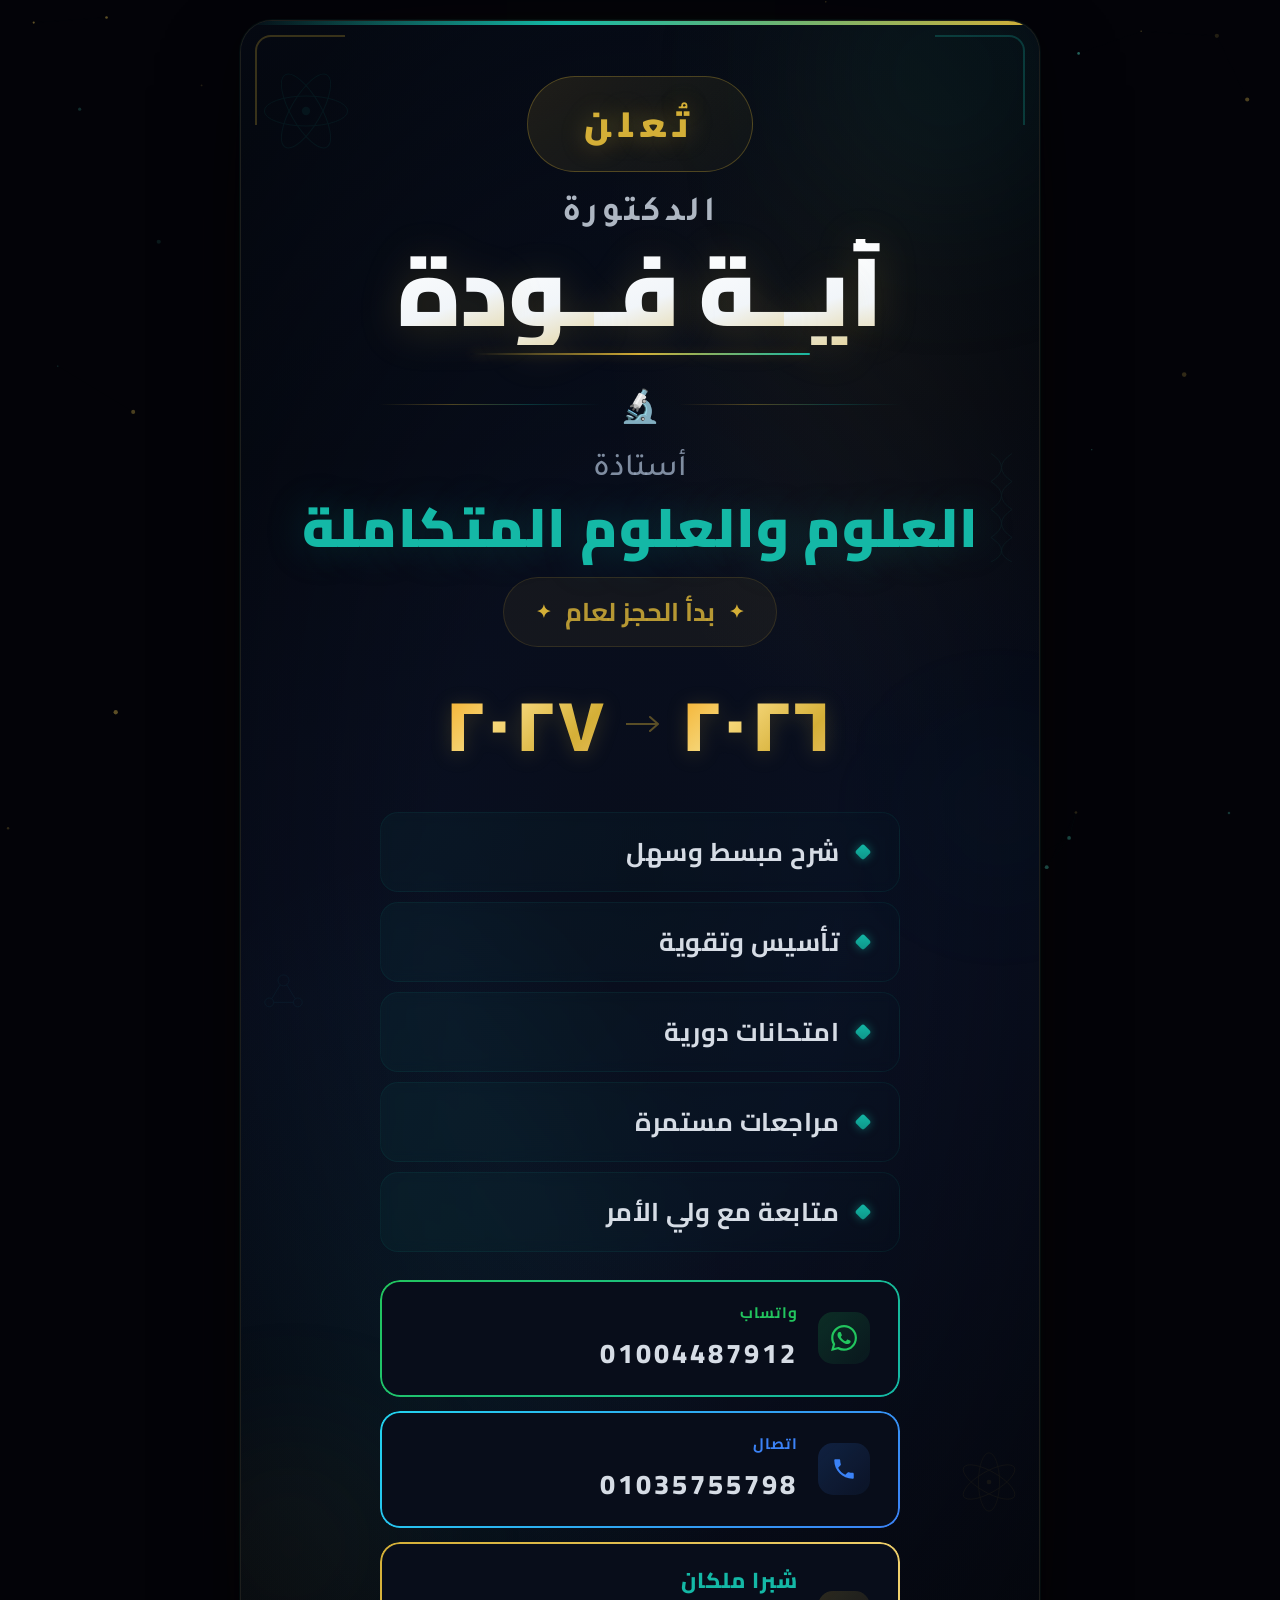
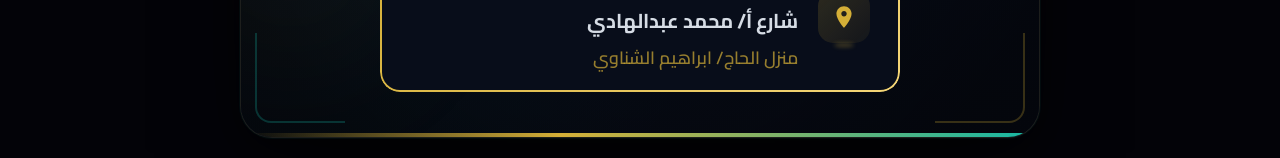
==== commit d3d6ff05: "v4: WhatsApp + Phone cards, add Shubra Malkan to address" ====
--- a/index.html
+++ b/index.html
@@ -137,28 +137,47 @@
 
             <!-- Contact -->
             <div class="contact-zone">
-                <div class="anim-item ccard phone-ccard" data-delay="8">
+                <div class="anim-item ccard wa-ccard" data-delay="8">
                     <div class="ccard-border"></div>
                     <div class="ccard-inner">
                         <div class="ccard-icon green-ci">
-                            <svg viewBox="0 0 24 24" width="28" height="28" fill="currentColor">
+                            <svg viewBox="0 0 24 24" width="26" height="26" fill="currentColor">
+                                <path d="M17.472 14.382c-.297-.149-1.758-.867-2.03-.967-.273-.099-.471-.148-.67.15-.197.297-.767.966-.94 1.164-.173.199-.347.223-.644.075-.297-.15-1.255-.463-2.39-1.475-.883-.788-1.48-1.761-1.653-2.059-.173-.297-.018-.458.13-.606.134-.133.298-.347.446-.52.149-.174.198-.298.298-.497.099-.198.05-.371-.025-.52-.075-.149-.669-1.612-.916-2.207-.242-.579-.487-.5-.669-.51-.173-.008-.371-.01-.57-.01-.198 0-.52.074-.792.372-.272.297-1.04 1.016-1.04 2.479 0 1.462 1.065 2.875 1.213 3.074.149.198 2.096 3.2 5.077 4.487.709.306 1.262.489 1.694.625.712.227 1.36.195 1.871.118.571-.085 1.758-.719 2.006-1.413.248-.694.248-1.289.173-1.413-.074-.124-.272-.198-.57-.347m-5.421 7.403h-.004a9.87 9.87 0 01-5.031-1.378l-.361-.214-3.741.982.998-3.648-.235-.374a9.86 9.86 0 01-1.51-5.26c.001-5.45 4.436-9.884 9.888-9.884 2.64 0 5.122 1.03 6.988 2.898a9.825 9.825 0 012.893 6.994c-.003 5.45-4.437 9.884-9.885 9.884m8.413-18.297A11.815 11.815 0 0012.05 0C5.495 0 .16 5.335.157 11.892c0 2.096.547 4.142 1.588 5.945L.057 24l6.305-1.654a11.882 11.882 0 005.683 1.448h.005c6.554 0 11.89-5.335 11.893-11.893a11.821 11.821 0 00-3.48-8.413z"/>
+                            </svg>
+                            <div class="ring-pulse"></div>
+                        </div>
+                        <div class="wa-text-wrap">
+                            <span class="wa-label">واتساب</span>
+                            <span class="phone-text">01004487912</span>
+                        </div>
+                    </div>
+                </div>
+                <div class="anim-item ccard phone-ccard" data-delay="8.3">
+                    <div class="ccard-border"></div>
+                    <div class="ccard-inner">
+                        <div class="ccard-icon blue-ci">
+                            <svg viewBox="0 0 24 24" width="26" height="26" fill="currentColor">
                                 <path d="M6.62 10.79c1.44 2.83 3.76 5.14 6.59 6.59l2.2-2.2c.27-.27.67-.36 1.02-.24 1.12.37 2.33.57 3.57.57.55 0 1 .45 1 1V20c0 .55-.45 1-1 1-9.39 0-17-7.61-17-17 0-.55.45-1 1-1h3.5c.55 0 1 .45 1 1 0 1.25.2 2.45.57 3.57.11.35.03.74-.25 1.02l-2.2 2.2z"/>
                             </svg>
-                            <div class="ring-pulse"></div>
-                        </div>
-                        <span class="phone-text">01004487912</span>
+                            <div class="ring-pulse ring-blue"></div>
+                        </div>
+                        <div class="wa-text-wrap">
+                            <span class="ph-label">اتصال</span>
+                            <span class="phone-text">01035755798</span>
+                        </div>
                     </div>
                 </div>
-                <div class="anim-item ccard loc-ccard" data-delay="8.5">
+                <div class="anim-item ccard loc-ccard" data-delay="8.6">
                     <div class="ccard-border"></div>
                     <div class="ccard-inner">
                         <div class="ccard-icon gold-ci">
-                            <svg viewBox="0 0 24 24" width="28" height="28" fill="currentColor">
+                            <svg viewBox="0 0 24 24" width="26" height="26" fill="currentColor">
                                 <path d="M12 2C8.13 2 5 5.13 5 9c0 5.25 7 13 7 13s7-7.75 7-13c0-3.87-3.13-7-7-7zm0 9.5c-1.38 0-2.5-1.12-2.5-2.5s1.12-2.5 2.5-2.5 2.5 1.12 2.5 2.5-1.12 2.5-2.5 2.5z"/>
                             </svg>
                             <div class="pin-bounce"></div>
                         </div>
                         <div class="loc-lines">
+                            <span class="loc-area">شبرا ملكان</span>
                             <span class="loc-main">شارع أ/ محمد عبدالهادي</span>
                             <span class="loc-sub">منزل الحاج/ ابراهيم الشناوي</span>
                         </div>
--- a/style.css
+++ b/style.css
@@ -620,16 +620,23 @@
     -webkit-mask-composite: xor;
     mask-composite: exclude;
 }
+.wa-ccard .ccard-border {
+    background: linear-gradient(135deg, var(--green), var(--teal), var(--green), var(--teal));
+    background-size: 300% 300%;
+}
 .phone-ccard .ccard-border {
-    background: linear-gradient(135deg, var(--green), var(--teal), var(--green), var(--teal));
+    background: linear-gradient(135deg, var(--cyan), #3b82f6, var(--cyan), #3b82f6);
     background-size: 300% 300%;
 }
 .loc-ccard .ccard-border {
     background: linear-gradient(135deg, var(--gold), var(--gold-light), var(--gold), var(--gold-light));
     background-size: 300% 300%;
 }
+.wa-ccard:hover {
+    box-shadow: 0 8px 30px -5px rgba(34, 197, 94, 0.15);
+}
 .phone-ccard:hover {
-    box-shadow: 0 8px 30px -5px rgba(34, 197, 94, 0.15);
+    box-shadow: 0 8px 30px -5px rgba(59, 130, 246, 0.15);
 }
 .loc-ccard:hover {
     box-shadow: 0 8px 30px -5px rgba(212, 175, 55, 0.15);
@@ -645,7 +652,7 @@
     display: flex;
     align-items: center;
     gap: 20px;
-    padding: 18px 30px;
+    padding: 16px 28px;
     border-radius: 18px;
     background: var(--navy);
 }
@@ -664,6 +671,10 @@
     background: linear-gradient(135deg, rgba(34, 197, 94, 0.18), rgba(34, 197, 94, 0.06));
     color: var(--green);
 }
+.blue-ci {
+    background: linear-gradient(135deg, rgba(59, 130, 246, 0.18), rgba(59, 130, 246, 0.06));
+    color: #3b82f6;
+}
 .gold-ci {
     background: linear-gradient(135deg, rgba(212, 175, 55, 0.18), rgba(212, 175, 55, 0.06));
     color: var(--gold);
@@ -677,6 +688,9 @@
     border: 2px solid var(--green);
     animation: ringPulse 2s ease-out infinite;
     opacity: 0;
+}
+.ring-blue {
+    border-color: #3b82f6;
 }
 @keyframes ringPulse {
     0% { transform: scale(1); opacity: 0.5; }
@@ -701,10 +715,29 @@
     50% { transform: translateX(-50%) scale(0.6); opacity: 0.6; }
 }
 
-/* Contact texts */
+/* Contact text wrapper */
+.wa-text-wrap {
+    display: flex;
+    flex-direction: column;
+    gap: 1px;
+}
+.wa-label {
+    font-family: 'Cairo', sans-serif;
+    font-size: 0.95rem;
+    font-weight: 700;
+    color: var(--green);
+    letter-spacing: 1px;
+}
+.ph-label {
+    font-family: 'Cairo', sans-serif;
+    font-size: 0.95rem;
+    font-weight: 700;
+    color: #3b82f6;
+    letter-spacing: 1px;
+}
 .phone-text {
     font-family: 'Cairo', sans-serif;
-    font-size: 2rem;
+    font-size: 1.7rem;
     font-weight: 800;
     color: rgba(226, 232, 240, 0.95);
     letter-spacing: 3px;
@@ -714,17 +747,24 @@
 .loc-lines {
     display: flex;
     flex-direction: column;
-    gap: 3px;
+    gap: 2px;
+}
+.loc-area {
+    font-family: 'Cairo', sans-serif;
+    font-size: 1.35rem;
+    font-weight: 800;
+    color: var(--teal);
+    letter-spacing: 1px;
 }
 .loc-main {
     font-family: 'Cairo', sans-serif;
-    font-size: 1.4rem;
+    font-size: 1.25rem;
     font-weight: 700;
     color: rgba(226, 232, 240, 0.95);
 }
 .loc-sub {
     font-family: 'Cairo', sans-serif;
-    font-size: 1.2rem;
+    font-size: 1.1rem;
     font-weight: 600;
     color: rgba(212, 175, 55, 0.7);
 }
